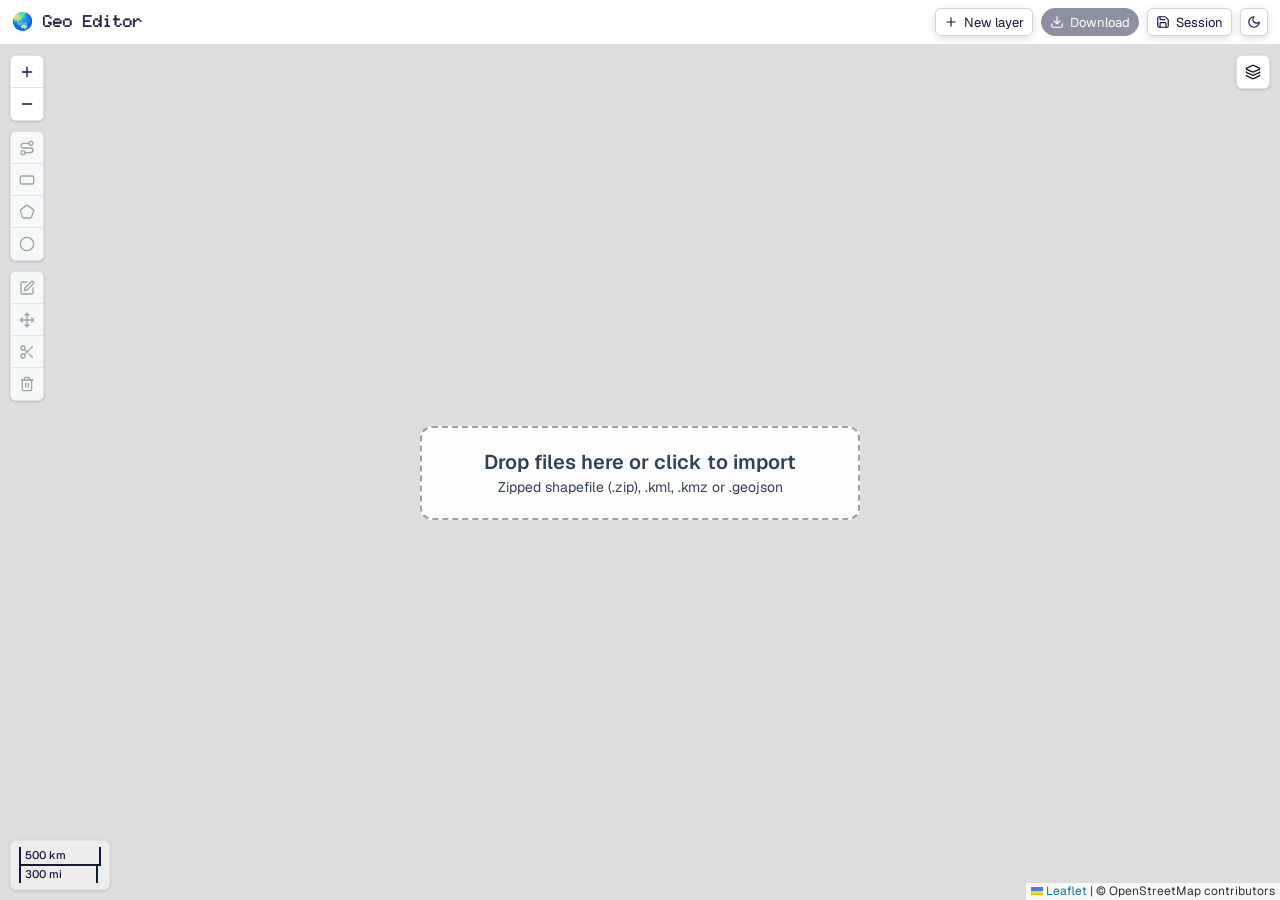
==== index.html @ 247c6a64 "Version 3.6 Priority Fixes Batch compatible geometry into retained native GPU groups while preservin" ====
<!DOCTYPE html>
<html lang="en">
<head>
  <meta charset="utf-8">
  <meta name="viewport" content="width=device-width, initial-scale=1">
  <title>Geo Editor</title>
  <link rel="icon" type="image/svg+xml" href="data:image/svg+xml,%3Csvg xmlns='http://www.w3.org/2000/svg' viewBox='0 0 64 64'%3E%3Ctext x='32' y='54' font-size='56' text-anchor='middle'%3E%F0%9F%8C%8F%3C/text%3E%3C/svg%3E">
  <link rel="preload" href="lib/geist.woff2" as="font" type="font/woff2" crossorigin>
  <link rel="preconnect" href="https://fonts.googleapis.com">
  <link rel="preconnect" href="https://fonts.gstatic.com" crossorigin>
  <link rel="stylesheet" href="https://fonts.googleapis.com/css2?family=Doto:wght@900&amp;display=swap">
  <script>
    (() => {
      let theme = matchMedia('(prefers-color-scheme: dark)').matches ? 'dark' : 'light';
      try {
        const saved = localStorage.getItem('geoeditor-theme');
        if (saved === 'dark' || saved === 'light') theme = saved;
      } catch {}
      document.documentElement.dataset.theme = theme;
    })();
  </script>
  <link rel="stylesheet" href="lib/leaflet.css">
  <link rel="stylesheet" href="lib/geoman.css">
  <link rel="stylesheet" href="css/style.css">
</head>
<body>
  <header id="topbar">
    <h1><button id="btnAbout" type="button" title="About GeoEditor" aria-haspopup="dialog">🌏 Geo Editor</button></h1>
    <div id="headerActions">
    <button id="btnUpload" class="primary" title="Upload shapefile (.zip), KML, KMZ or GeoJSON"><i data-lucide="upload" class="action-icon" aria-hidden="true"></i> Upload</button>
    <input id="fileInput" type="file" aria-label="Upload geospatial files" multiple hidden
           accept=".zip,.kml,.kmz,.geojson,.json,.shp,.shx,.dbf,.prj,.cpg">
    <button id="btnNewLayer" title="Create or upload a layer" aria-label="New layer" aria-haspopup="dialog"><i data-lucide="plus" class="action-icon" aria-hidden="true"></i><span class="button-label">New layer</span></button>
    <label class="fmt">Download as
      <select id="fmt">
        <option value="shp">Shapefile (.zip)</option>
        <option value="kml">KML</option>
        <option value="kmz">KMZ</option>
        <option value="geojson">GeoJSON</option>
        <option value="csv">CSV</option>
      </select>
    </label>
    <button id="btnDlLayer" title="Download the active layer"><i data-lucide="download" class="action-icon" aria-hidden="true"></i> Active layer</button>
    <button id="btnDlAll" class="primary" title="Download every layer"><i data-lucide="download" class="action-icon" aria-hidden="true"></i> All layers</button>
    <button id="btnDownload" type="button" class="primary" title="Download layers" aria-label="Download" aria-haspopup="dialog" disabled><i data-lucide="download" class="action-icon" aria-hidden="true"></i><span class="button-label">Download</span></button>
    <button id="btnSession" type="button" title="Session" aria-label="Session" aria-haspopup="dialog" disabled><i data-lucide="save" class="action-icon" aria-hidden="true"></i><span class="button-label">Session</span></button>
    <button id="btnTheme" type="button" title="Switch theme" aria-label="Switch theme" aria-pressed="false"><i data-lucide="moon" class="action-icon" aria-hidden="true"></i></button>
    </div>
  </header>

  <main id="main" class="no-layers">
    <aside id="sidebar">
      <div id="sidebarHeader">
        <h2>Layers</h2>
        <button id="btnEditHelp" type="button" title="How to edit" aria-label="How to edit" aria-haspopup="dialog" aria-controls="editHelpDlg"><i data-lucide="circle-help" class="action-icon" aria-hidden="true"></i></button>
        <button id="btnToggleLayers" type="button" title="Collapse Layers panel" aria-label="Collapse Layers panel" aria-expanded="true" aria-controls="sidebarContent"><i data-lucide="panel-left-close" class="action-icon" aria-hidden="true"></i></button>
      </div>
      <div id="sidebarContent">
      <ul id="layerList"></ul>
      <p class="hint" id="layerHint">No layers yet. Upload a file or create a new layer.</p>
      <details class="help">
        <summary>How to edit</summary>
        <ul>
          <li><b>Start:</b> choose New layer to create a blank layer or upload files. You can also drop files onto the page.</li>
          <li><b>Draw:</b> select a layer, then use the map tools. On mobile, double-tap the current tool to open or close its group.</li>
          <li><b>Edit shapes:</b> use the edit, drag, cut or remove tools.</li>
          <li><b>Edit data:</b> change table cells or use Field to add a column. Click a column name to rename it or change its type. Undo reverses recent cell and field edits.</li>
          <li><b>Find rows:</b> filter or sort the table. On mobile, use the filter button; Clear filter restores all rows. Drag column edges to resize them.</li>
          <li><b>Download:</b> choose the active layer or all layers, then a format. A row's download icon exports just that feature. Selected-feature values can be used as filenames.</li>
          <li><b>QGIS styles:</b> shapefile export includes column, category, symbol and legend options. Keep each .qml beside its matching .shp. Exports use WGS84; mixed layers split by geometry type.</li>
          <li><b>Delete carefully:</b> bulk deletion affects the whole active layer, including hidden rows. Deletions cannot be undone.</li>
          <li><b>Save your work:</b> choose Session to save locally before refreshing or closing the tab. Only one session is stored; saving replaces it. The saved session restores automatically. Download files for a portable backup.</li>
        </ul>
      </details>
      </div>
    </aside>

    <input id="sidebarSplitter" type="range" min="330" max="330" value="330" step="1" aria-label="Resize Layers panel" aria-controls="sidebar" title="Resize Layers panel">

    <section id="workspace">
      <div id="mapWrap">
        <div id="map"></div>
        <div id="emptyState">
          <button id="emptyUpload" type="button" aria-label="Choose a geospatial file to open">
            <span class="big empty-upload-desktop">Drop files here or click to import</span>
            <span class="big empty-upload-mobile">Tap to import</span>
            <span>Zipped shapefile (.zip), .kml, .kmz or .geojson</span>
          </button>
        </div>
        <div id="importProgress" hidden>
          <div class="import-progress-content progress-content">
            <div class="import-progress-title progress-title">Adding layer</div>
            <div id="importProgressTrack" class="progress-track">
              <progress id="importProgressBar" max="100" value="0" aria-label="Import progress"></progress>
            </div>
            <output id="importProgressStatus" class="progress-status" aria-live="polite"></output>
            <div id="importProgressFile" class="progress-detail"></div>
            <button id="btnCancelImport" class="progress-cancel" type="button" aria-label="Cancel import" title="Cancel import"><i data-lucide="x" class="action-icon" aria-hidden="true"></i></button>
          </div>
        </div>
      </div>
      <div id="splitter" title="Drag to resize"></div>
      <div id="tablePanel">
        <div id="tableBar">
          <div id="tableHeading">
            <strong id="tableTitle">Attribute table</strong>
            <span id="tableCount" class="muted"></span>
          </div>
          <div id="tableActions">
          <input id="filter" type="search" aria-label="Filter rows" placeholder="Filter rows…">
          <button id="btnFilter" type="button" title="Filter rows" aria-label="Filter rows" aria-haspopup="dialog" aria-pressed="false" disabled><i data-lucide="filter" class="action-icon" aria-hidden="true"></i></button>
          <button id="btnUndo" title="Undo last table edit" aria-label="Undo last table edit" disabled><i data-lucide="undo-2" class="action-icon" aria-hidden="true"></i><span class="button-label">Undo</span></button>
          <button id="btnAddField" title="Add an attribute column" aria-label="Add an attribute column"><i data-lucide="plus" class="action-icon" aria-hidden="true"></i><span class="button-label">Field</span></button>
          <button id="btnBulkDelete" title="Delete features by an attribute condition" aria-label="Bulk delete" disabled><i data-lucide="trash-2" class="action-icon" aria-hidden="true"></i><span class="button-label">Bulk delete</span></button>
          <span id="pager" class="pager">
            <button id="pgPrev" title="Previous page" aria-label="Previous page"><i data-lucide="chevron-left" class="action-icon" aria-hidden="true"></i></button>
            <span id="pgInfo"></span>
            <button id="pgNext" title="Next page" aria-label="Next page"><i data-lucide="chevron-right" class="action-icon" aria-hidden="true"></i></button>
          </span>
          </div>
        </div>
        <div id="tableWrap"></div>
      </div>
    </section>
  </main>

  <div id="dropOverlay">Drop to load</div>
  <div id="toasts"></div>

  <dialog id="aboutDlg" aria-labelledby="aboutTitle">
    <div class="about-titlebar">
      <form method="dialog">
        <button class="about-close" value="close" aria-label="Close About GeoEditor" title="Close"><i data-lucide="x" class="action-icon" aria-hidden="true"></i></button>
      </form>
    </div>
    <div class="about-content">
      <div class="about-logo" aria-hidden="true">🌏</div>
      <h1 id="aboutTitle" tabindex="-1">Geo Editor</h1>
      <p>Imagineered by Joseph Malicdem</p>
      <div class="about-details">
        <p>Version 3.6</p>
        <p>October 2026</p>
      </div>
      <a class="about-feedback" href="mailto:joseph.malicdem@team.telstra.com?subject=Geo%20Editor%20Feedback"><i data-lucide="mail" class="action-icon" aria-hidden="true"></i>Send feedback</a>
      <label class="modal-focus-setting"><input id="toggleModalFocus" type="checkbox">Show modal focus indicators</label>
    </div>
  </dialog>

  <dialog id="editHelpDlg" aria-labelledby="editHelpTitle">
    <form method="dialog">
      <h3 id="editHelpTitle" tabindex="-1" autofocus>How to edit</h3>
      <div id="editHelpContent" class="help"></div>
      <menu><button value="close" class="primary">Close</button></menu>
    </form>
  </dialog>

  <dialog id="dlg" aria-labelledby="dlgTitle">
    <form method="dialog" id="dlgForm">
      <h3 id="dlgTitle">Geo Editor</h3>
      <p id="dlgMsg"></p>
      <div id="dlgBody"></div>
      <menu>
        <button id="dlgOk" value="ok" class="primary">OK</button>
        <button value="cancel" formnovalidate>Cancel</button>
      </menu>
    </form>
  </dialog>

  <dialog id="bulkDeleteDlg" aria-labelledby="bulkDeleteTitle">
    <form method="dialog" id="bulkDeleteForm">
      <h3 id="bulkDeleteTitle">Bulk delete rows</h3>
      <p id="bulkDeleteScope"></p>
      <label>Column
        <select id="bulkDeleteField"></select>
      </label>
      <label>Delete rows where the column
        <select id="bulkDeleteOperator">
          <option value="not-in">is not any of these values (keep listed values)</option>
          <option value="in">is any of these values</option>
          <option value="contains">contains any of these texts</option>
          <option value="not-contains">does not contain any of these texts</option>
          <option value="empty">is empty</option>
          <option value="not-empty">is not empty</option>
        </select>
      </label>
      <label id="bulkDeleteValuesLabel">Values, one per line
        <textarea id="bulkDeleteValues" rows="5" placeholder="New South Wales&#10;Australian Capital Territory"></textarea>
        <small>Text matching is case-sensitive. Leading/trailing spaces on each entered line and blank lines are ignored. Empty column values do not match listed values.</small>
      </label>
      <output id="bulkDeletePreview" aria-live="polite"></output>
      <p>Deletes features from both the map and table. This cannot be undone. Download a backup first.</p>
      <menu>
        <button id="bulkDeleteReview" value="ok" class="primary" disabled>Review deletion</button>
        <button value="cancel" formnovalidate>Cancel</button>
      </menu>
    </form>
  </dialog>

  <dialog id="shapefileExportDlg" aria-labelledby="shapefileExportTitle">
    <form method="dialog" id="shapefileExportForm">
      <h3 id="shapefileExportTitle">Shapefile export options</h3>
      <p id="shapefileExportLayer"></p>
      <label>QGIS toggle categories by column
        <select id="shapefileCategoryField"></select>
        <small>Optional: adds a matching .qml style with one toggleable category per unique value. The category column is always included in the shapefile.</small>
      </label>
      <fieldset>
        <legend>Attribute columns to export</legend>
        <div class="export-column-actions">
          <button id="shapefileSelectAll" type="button">Select all</button>
          <button id="shapefileSelectNone" type="button">Select none</button>
        </div>
        <div id="shapefileExportColumns"></div>
      </fieldset>
      <output id="shapefileExportSummary" aria-live="polite"></output>
      <fieldset>
        <legend>QGIS symbol styles</legend>
        <label class="qml-category-enabled">
          <input id="shapefileIncludeStyle" type="checkbox" checked>
          Include an editable .qml style
        </label>
        <div id="shapefileStylePanel">
          <div id="shapefileLegendSortPanel">
            <label>Legend order
              <select id="shapefileLegendOrder">
                <option value="original">Original feature order</option>
                <option value="asc">Ascending</option>
                <option value="desc">Descending</option>
              </select>
            </label>
            <label>Legend sort column
              <select id="shapefileLegendField"></select>
              <small>Text sorts naturally and case-insensitively; numbers sort numerically. Each category uses its smallest non-empty value in this column. Empty values sort last in both directions; ties keep their original order. The sort column does not need to be exported. Only the legend order changes.</small>
            </label>
          </div>
          <label>Import QGIS style (.qml)
            <input id="shapefileImportStyle" type="file" accept=".qml,application/xml,text/xml">
            <small>Imports simple single-symbol or categorized styles for the matching geometry type. Choose the matching category column first. Only symbol appearance and category labels/visibility are imported; other layer settings are not. All exported categories must have matching imported values. Import a single symbol to apply it to every category.</small>
          </label>
          <p class="muted">Choose a category below to edit its symbol. Previews are schematic; sizes and widths are in millimetres. Changing the category column starts a new style.</p>
          <output id="shapefileStyleStatus" aria-live="polite"></output>
          <div id="shapefileStyleEditor"></div>
        </div>
      </fieldset>
      <p>Only the exported copy changes. DBF column names are limited to 10 ASCII characters and text values to 254 bytes. With no columns selected, a generated ID column is included.</p>
      <p>For QGIS categories, extract the ZIP and keep the .qml beside the matching .shp. Expand the layer in QGIS to toggle its categories.</p>
      <menu>
        <button id="shapefileExportSubmit" value="ok" class="primary">Export</button>
        <button value="cancel" formnovalidate>Cancel</button>
      </menu>
    </form>
  </dialog>

  <dialog id="sessionProgressDlg" class="progress-dialog" aria-labelledby="sessionProgressTitle">
    <div class="progress-content">
      <h3 id="sessionProgressTitle" class="progress-title">Session</h3>
      <div class="progress-track">
        <progress id="sessionProgressBar" max="1" value="0" aria-label="Session progress"></progress>
      </div>
      <output id="sessionProgressStatus" class="progress-status" aria-live="polite"></output>
    </div>
  </dialog>

  <dialog id="maskProgressDlg" class="progress-dialog" aria-labelledby="maskProgressTitle">
    <div class="progress-content">
      <h3 id="maskProgressTitle" class="progress-title">Mask layer</h3>
      <div class="progress-track">
        <progress id="maskProgressBar" max="1" value="0" aria-label="Mask progress"></progress>
      </div>
      <output id="maskProgressStatus" class="progress-status" aria-live="polite"></output>
      <button id="btnCancelMask" class="progress-cancel" type="button" aria-label="Cancel mask" title="Cancel mask"><i data-lucide="x" class="action-icon" aria-hidden="true"></i></button>
    </div>
  </dialog>

  <dialog id="analysisDlg" class="progress-dialog" aria-labelledby="analysisProgressTitle">
    <div id="analysisProgress" class="progress-content">
      <h3 id="analysisProgressTitle" class="progress-title">Analyzing layer</h3>
      <div class="progress-track"><progress id="analysisProgressBar" max="1" value="0" aria-label="Analysis progress"></progress></div>
      <output id="analysisProgressStatus" class="progress-status" aria-live="polite"></output>
      <button id="btnCancelAnalysis" class="progress-cancel" type="button" aria-label="Cancel analysis" title="Cancel analysis"><i data-lucide="x" class="action-icon" aria-hidden="true"></i></button>
    </div>
    <section id="analysisResults" hidden aria-labelledby="analysisResultTitle">
      <h3 id="analysisResultTitle">Layer analysis</h3>
      <dl id="analysisSummary" class="analysis-summary"></dl>
      <div class="analysis-fields"><table id="analysisFields"><caption>Numeric attributes</caption><thead><tr><th>Field</th><th>Count</th><th>Min</th><th>Max</th><th>Mean</th></tr></thead><tbody></tbody></table></div>
      <pre id="analysisIssues" class="analysis-issues"></pre>
      <menu><button id="btnDownloadAnalysis" type="button"><i data-lucide="download" class="action-icon" aria-hidden="true"></i>Download report</button><button id="btnCloseAnalysis" type="button"><i data-lucide="x" class="action-icon" aria-hidden="true"></i>Close</button></menu>
    </section>
  </dialog>

  <script src="lib/leaflet.js"></script>
  <script src="lib/pixi.min.js"></script>
  <script src="js/gpu-renderer.js"></script>
  <script src="lib/geoman.js"></script>
  <script src="lib/jszip.js"></script>
  <script src="lib/shp.js"></script>
  <script src="lib/togeojson.js"></script>
  <script src="js/qgis-style.js"></script>
  <script src="js/shapefile-writer.js"></script>
  <script src="lib/lucide.js"></script>
  <script src="js/import-core.js"></script>
  <script src="lib/purify.min.js"></script>
  <script src="lib/turf.min.js"></script>
  <script src="js/layer-mask.js"></script>
  <script src="js/geometry-core.js"></script>
  <script src="js/session-core.js"></script>
  <script src="js/session-store.js"></script>
  <script src="js/background-tasks.js"></script>
  <script src="js/export-core.js"></script>
  <script src="js/table-core.js"></script>
  <script src="lib/rbush.js"></script>
  <script src="lib/vanilla-colorful.js"></script>
  <script src="js/spatial-core.js"></script>
  <script src="js/spatial-queries.js"></script>
  <script src="js/app.js"></script>
</body>
</html>
---- lib/leaflet.css ----
/* required styles */

.leaflet-pane,
.leaflet-tile,
.leaflet-marker-icon,
.leaflet-marker-shadow,
.leaflet-tile-container,
.leaflet-pane > svg,
.leaflet-pane > canvas,
.leaflet-zoom-box,
.leaflet-image-layer,
.leaflet-layer {
	position: absolute;
	left: 0;
	top: 0;
	}
.leaflet-container {
	overflow: hidden;
	}
.leaflet-tile,
.leaflet-marker-icon,
.leaflet-marker-shadow {
	-webkit-user-select: none;
	   -moz-user-select: none;
	        user-select: none;
	  -webkit-user-drag: none;
	}
/* Prevents IE11 from highlighting tiles in blue */
.leaflet-tile::selection {
	background: transparent;
}
/* Safari renders non-retina tile on retina better with this, but Chrome is worse */
.leaflet-safari .leaflet-tile {
	image-rendering: -webkit-optimize-contrast;
	}
/* hack that prevents hw layers "stretching" when loading new tiles */
.leaflet-safari .leaflet-tile-container {
	width: 1600px;
	height: 1600px;
	-webkit-transform-origin: 0 0;
	}
.leaflet-marker-icon,
.leaflet-marker-shadow {
	display: block;
	}
/* .leaflet-container svg: reset svg max-width decleration shipped in Joomla! (joomla.org) 3.x */
/* .leaflet-container img: map is broken in FF if you have max-width: 100% on tiles */
.leaflet-container .leaflet-overlay-pane svg {
	max-width: none !important;
	max-height: none !important;
	}
.leaflet-container .leaflet-marker-pane img,
.leaflet-container .leaflet-shadow-pane img,
.leaflet-container .leaflet-tile-pane img,
.leaflet-container img.leaflet-image-layer,
.leaflet-container .leaflet-tile {
	max-width: none !important;
	max-height: none !important;
	width: auto;
	padding: 0;
	}

.leaflet-container img.leaflet-tile {
	/* See: https://bugs.chromium.org/p/chromium/issues/detail?id=600120 */
	mix-blend-mode: plus-lighter;
}

.leaflet-container.leaflet-touch-zoom {
	-ms-touch-action: pan-x pan-y;
	touch-action: pan-x pan-y;
	}
.leaflet-container.leaflet-touch-drag {
	-ms-touch-action: pinch-zoom;
	/* Fallback for FF which doesn't support pinch-zoom */
	touch-action: none;
	touch-action: pinch-zoom;
}
.leaflet-container.leaflet-touch-drag.leaflet-touch-zoom {
	-ms-touch-action: none;
	touch-action: none;
}
.leaflet-container {
	-webkit-tap-highlight-color: transparent;
}
.leaflet-container a {
	-webkit-tap-highlight-color: rgba(51, 181, 229, 0.4);
}
.leaflet-tile {
	filter: inherit;
	visibility: hidden;
	}
.leaflet-tile-loaded {
	visibility: inherit;
	}
.leaflet-zoom-box {
	width: 0;
	height: 0;
	-moz-box-sizing: border-box;
	     box-sizing: border-box;
	z-index: 800;
	}
/* workaround for https://bugzilla.mozilla.org/show_bug.cgi?id=888319 */
.leaflet-overlay-pane svg {
	-moz-user-select: none;
	}

.leaflet-pane         { z-index: 400; }

.leaflet-tile-pane    { z-index: 200; }
.leaflet-overlay-pane { z-index: 400; }
.leaflet-shadow-pane  { z-index: 500; }
.leaflet-marker-pane  { z-index: 600; }
.leaflet-tooltip-pane   { z-index: 650; }
.leaflet-popup-pane   { z-index: 700; }

.leaflet-map-pane canvas { z-index: 100; }
.leaflet-map-pane svg    { z-index: 200; }

.leaflet-vml-shape {
	width: 1px;
	height: 1px;
	}
.lvml {
	behavior: url(#default#VML);
	display: inline-block;
	position: absolute;
	}


/* control positioning */

.leaflet-control {
	position: relative;
	z-index: 800;
	pointer-events: visiblePainted; /* IE 9-10 doesn't have auto */
	pointer-events: auto;
	}
.leaflet-top,
.leaflet-bottom {
	position: absolute;
	z-index: 1000;
	pointer-events: none;
	}
.leaflet-top {
	top: 0;
	}
.leaflet-right {
	right: 0;
	}
.leaflet-bottom {
	bottom: 0;
	}
.leaflet-left {
	left: 0;
	}
.leaflet-control {
	float: left;
	clear: both;
	}
.leaflet-right .leaflet-control {
	float: right;
	}
.leaflet-top .leaflet-control {
	margin-top: 10px;
	}
.leaflet-bottom .leaflet-control {
	margin-bottom: 10px;
	}
.leaflet-left .leaflet-control {
	margin-left: 10px;
	}
.leaflet-right .leaflet-control {
	margin-right: 10px;
	}


/* zoom and fade animations */

.leaflet-fade-anim .leaflet-popup {
	opacity: 0;
	-webkit-transition: opacity 0.2s linear;
	   -moz-transition: opacity 0.2s linear;
	        transition: opacity 0.2s linear;
	}
.leaflet-fade-anim .leaflet-map-pane .leaflet-popup {
	opacity: 1;
	}
.leaflet-zoom-animated {
	-webkit-transform-origin: 0 0;
	    -ms-transform-origin: 0 0;
	        transform-origin: 0 0;
	}
svg.leaflet-zoom-animated {
	will-change: transform;
}

.leaflet-zoom-anim .leaflet-zoom-animated {
	-webkit-transition: -webkit-transform 0.25s cubic-bezier(0,0,0.25,1);
	   -moz-transition:    -moz-transform 0.25s cubic-bezier(0,0,0.25,1);
	        transition:         transform 0.25s cubic-bezier(0,0,0.25,1);
	}
.leaflet-zoom-anim .leaflet-tile,
.leaflet-pan-anim .leaflet-tile {
	-webkit-transition: none;
	   -moz-transition: none;
	        transition: none;
	}

.leaflet-zoom-anim .leaflet-zoom-hide {
	visibility: hidden;
	}


/* cursors */

.leaflet-interactive {
	cursor: pointer;
	}
.leaflet-grab {
	cursor: -webkit-grab;
	cursor:    -moz-grab;
	cursor:         grab;
	}
.leaflet-crosshair,
.leaflet-crosshair .leaflet-interactive {
	cursor: crosshair;
	}
.leaflet-popup-pane,
.leaflet-control {
	cursor: auto;
	}
.leaflet-dragging .leaflet-grab,
.leaflet-dragging .leaflet-grab .leaflet-interactive,
.leaflet-dragging .leaflet-marker-draggable {
	cursor: move;
	cursor: -webkit-grabbing;
	cursor:    -moz-grabbing;
	cursor:         grabbing;
	}

/* marker & overlays interactivity */
.leaflet-marker-icon,
.leaflet-marker-shadow,
.leaflet-image-layer,
.leaflet-pane > svg path,
.leaflet-tile-container {
	pointer-events: none;
	}

.leaflet-marker-icon.leaflet-interactive,
.leaflet-image-layer.leaflet-interactive,
.leaflet-pane > svg path.leaflet-interactive,
svg.leaflet-image-layer.leaflet-interactive path {
	pointer-events: visiblePainted; /* IE 9-10 doesn't have auto */
	pointer-events: auto;
	}

/* visual tweaks */

.leaflet-container {
	background: #ddd;
	outline-offset: 1px;
	}
.leaflet-container a {
	color: #0078A8;
	}
.leaflet-zoom-box {
	border: 2px dotted #38f;
	background: rgba(255,255,255,0.5);
	}


/* general typography */
.leaflet-container {
	font-family: "Helvetica Neue", Arial, Helvetica, sans-serif;
	font-size: 12px;
	font-size: 0.75rem;
	line-height: 1.5;
	}


/* general toolbar styles */

.leaflet-bar {
	box-shadow: 0 1px 5px rgba(0,0,0,0.65);
	border-radius: 4px;
	}
.leaflet-bar a {
	background-color: #fff;
	border-bottom: 1px solid #ccc;
	width: 26px;
	height: 26px;
	line-height: 26px;
	display: block;
	text-align: center;
	text-decoration: none;
	color: black;
	}
.leaflet-bar a,
.leaflet-control-layers-toggle {
	background-position: 50% 50%;
	background-repeat: no-repeat;
	display: block;
	}
.leaflet-bar a:hover,
.leaflet-bar a:focus {
	background-color: #f4f4f4;
	}
.leaflet-bar a:first-child {
	border-top-left-radius: 4px;
	border-top-right-radius: 4px;
	}
.leaflet-bar a:last-child {
	border-bottom-left-radius: 4px;
	border-bottom-right-radius: 4px;
	border-bottom: none;
	}
.leaflet-bar a.leaflet-disabled {
	cursor: default;
	background-color: #f4f4f4;
	color: #bbb;
	}

.leaflet-touch .leaflet-bar a {
	width: 30px;
	height: 30px;
	line-height: 30px;
	}
.leaflet-touch .leaflet-bar a:first-child {
	border-top-left-radius: 2px;
	border-top-right-radius: 2px;
	}
.leaflet-touch .leaflet-bar a:last-child {
	border-bottom-left-radius: 2px;
	border-bottom-right-radius: 2px;
	}

/* zoom control */

.leaflet-control-zoom-in,
.leaflet-control-zoom-out {
	font: bold 18px 'Lucida Console', Monaco, monospace;
	text-indent: 1px;
	}

.leaflet-touch .leaflet-control-zoom-in, .leaflet-touch .leaflet-control-zoom-out  {
	font-size: 22px;
	}


/* layers control */

.leaflet-control-layers {
	box-shadow: 0 1px 5px rgba(0,0,0,0.4);
	background: #fff;
	border-radius: 5px;
	}
.leaflet-control-layers-toggle {
	background-image: url(images/layers.png);
	width: 36px;
	height: 36px;
	}
.leaflet-retina .leaflet-control-layers-toggle {
	background-image: url(images/layers-2x.png);
	background-size: 26px 26px;
	}
.leaflet-touch .leaflet-control-layers-toggle {
	width: 44px;
	height: 44px;
	}
.leaflet-control-layers .leaflet-control-layers-list,
.leaflet-control-layers-expanded .leaflet-control-layers-toggle {
	display: none;
	}
.leaflet-control-layers-expanded .leaflet-control-layers-list {
	display: block;
	position: relative;
	}
.leaflet-control-layers-expanded {
	padding: 6px 10px 6px 6px;
	color: #333;
	background: #fff;
	}
.leaflet-control-layers-scrollbar {
	overflow-y: scroll;
	overflow-x: hidden;
	padding-right: 5px;
	}
.leaflet-control-layers-selector {
	margin-top: 2px;
	position: relative;
	top: 1px;
	}
.leaflet-control-layers label {
	display: block;
	font-size: 13px;
	font-size: 1.08333em;
	}
.leaflet-control-layers-separator {
	height: 0;
	border-top: 1px solid #ddd;
	margin: 5px -10px 5px -6px;
	}

/* Default icon URLs */
.leaflet-default-icon-path { /* used only in path-guessing heuristic, see L.Icon.Default */
	background-image: url(images/marker-icon.png);
	}


/* attribution and scale controls */

.leaflet-container .leaflet-control-attribution {
	background: #fff;
	background: rgba(255, 255, 255, 0.8);
	margin: 0;
	}
.leaflet-control-attribution,
.leaflet-control-scale-line {
	padding: 0 5px;
	color: #333;
	line-height: 1.4;
	}
.leaflet-control-attribution a {
	text-decoration: none;
	}
.leaflet-control-attribution a:hover,
.leaflet-control-attribution a:focus {
	text-decoration: underline;
	}
.leaflet-attribution-flag {
	display: inline !important;
	vertical-align: baseline !important;
	width: 1em;
	height: 0.6669em;
	}
.leaflet-left .leaflet-control-scale {
	margin-left: 5px;
	}
.leaflet-bottom .leaflet-control-scale {
	margin-bottom: 5px;
	}
.leaflet-control-scale-line {
	border: 2px solid #777;
	border-top: none;
	line-height: 1.1;
	padding: 2px 5px 1px;
	white-space: nowrap;
	-moz-box-sizing: border-box;
	     box-sizing: border-box;
	background: rgba(255, 255, 255, 0.8);
	text-shadow: 1px 1px #fff;
	}
.leaflet-control-scale-line:not(:first-child) {
	border-top: 2px solid #777;
	border-bottom: none;
	margin-top: -2px;
	}
.leaflet-control-scale-line:not(:first-child):not(:last-child) {
	border-bottom: 2px solid #777;
	}

.leaflet-touch .leaflet-control-attribution,
.leaflet-touch .leaflet-control-layers,
.leaflet-touch .leaflet-bar {
	box-shadow: none;
	}
.leaflet-touch .leaflet-control-layers,
.leaflet-touch .leaflet-bar {
	border: 2px solid rgba(0,0,0,0.2);
	background-clip: padding-box;
	}


/* popup */

.leaflet-popup {
	position: absolute;
	text-align: center;
	margin-bottom: 20px;
	}
.leaflet-popup-content-wrapper {
	padding: 1px;
	text-align: left;
	border-radius: 12px;
	}
.leaflet-popup-content {
	margin: 13px 24px 13px 20px;
	line-height: 1.3;
	font-size: 13px;
	font-size: 1.08333em;
	min-height: 1px;
	}
.leaflet-popup-content p {
	margin: 17px 0;
	margin: 1.3em 0;
	}
.leaflet-popup-tip-container {
	width: 40px;
	height: 20px;
	position: absolute;
	left: 50%;
	margin-top: -1px;
	margin-left: -20px;
	overflow: hidden;
	pointer-events: none;
	}
.leaflet-popup-tip {
	width: 17px;
	height: 17px;
	padding: 1px;

	margin: -10px auto 0;
	pointer-events: auto;

	-webkit-transform: rotate(45deg);
	   -moz-transform: rotate(45deg);
	    -ms-transform: rotate(45deg);
	        transform: rotate(45deg);
	}
.leaflet-popup-content-wrapper,
.leaflet-popup-tip {
	background: white;
	color: #333;
	box-shadow: 0 3px 14px rgba(0,0,0,0.4);
	}
.leaflet-container a.leaflet-popup-close-button {
	position: absolute;
	top: 0;
	right: 0;
	border: none;
	text-align: center;
	width: 24px;
	height: 24px;
	font: 16px/24px Tahoma, Verdana, sans-serif;
	color: #757575;
	text-decoration: none;
	background: transparent;
	}
.leaflet-container a.leaflet-popup-close-button:hover,
.leaflet-container a.leaflet-popup-close-button:focus {
	color: #585858;
	}
.leaflet-popup-scrolled {
	overflow: auto;
	}

.leaflet-oldie .leaflet-popup-content-wrapper {
	-ms-zoom: 1;
	}
.leaflet-oldie .leaflet-popup-tip {
	width: 24px;
	margin: 0 auto;

	-ms-filter: "progid:DXImageTransform.Microsoft.Matrix(M11=0.70710678, M12=0.70710678, M21=-0.70710678, M22=0.70710678)";
	filter: progid:DXImageTransform.Microsoft.Matrix(M11=0.70710678, M12=0.70710678, M21=-0.70710678, M22=0.70710678);
	}

.leaflet-oldie .leaflet-control-zoom,
.leaflet-oldie .leaflet-control-layers,
.leaflet-oldie .leaflet-popup-content-wrapper,
.leaflet-oldie .leaflet-popup-tip {
	border: 1px solid #999;
	}


/* div icon */

.leaflet-div-icon {
	background: #fff;
	border: 1px solid #666;
	}


/* Tooltip */
/* Base styles for the element that has a tooltip */
.leaflet-tooltip {
	position: absolute;
	padding: 6px;
	background-color: #fff;
	border: 1px solid #fff;
	border-radius: 3px;
	color: #222;
	white-space: nowrap;
	-webkit-user-select: none;
	-moz-user-select: none;
	-ms-user-select: none;
	user-select: none;
	pointer-events: none;
	box-shadow: 0 1px 3px rgba(0,0,0,0.4);
	}
.leaflet-tooltip.leaflet-interactive {
	cursor: pointer;
	pointer-events: auto;
	}
.leaflet-tooltip-top:before,
.leaflet-tooltip-bottom:before,
.leaflet-tooltip-left:before,
.leaflet-tooltip-right:before {
	position: absolute;
	pointer-events: none;
	border: 6px solid transparent;
	background: transparent;
	content: "";
	}

/* Directions */

.leaflet-tooltip-bottom {
	margin-top: 6px;
}
.leaflet-tooltip-top {
	margin-top: -6px;
}
.leaflet-tooltip-bottom:before,
.leaflet-tooltip-top:before {
	left: 50%;
	margin-left: -6px;
	}
.leaflet-tooltip-top:before {
	bottom: 0;
	margin-bottom: -12px;
	border-top-color: #fff;
	}
.leaflet-tooltip-bottom:before {
	top: 0;
	margin-top: -12px;
	margin-left: -6px;
	border-bottom-color: #fff;
	}
.leaflet-tooltip-left {
	margin-left: -6px;
}
.leaflet-tooltip-right {
	margin-left: 6px;
}
.leaflet-tooltip-left:before,
.leaflet-tooltip-right:before {
	top: 50%;
	margin-top: -6px;
	}
.leaflet-tooltip-left:before {
	right: 0;
	margin-right: -12px;
	border-left-color: #fff;
	}
.leaflet-tooltip-right:before {
	left: 0;
	margin-left: -12px;
	border-right-color: #fff;
	}

/* Printing */

@media print {
	/* Prevent printers from removing background-images of controls. */
	.leaflet-control {
		-webkit-print-color-adjust: exact;
		print-color-adjust: exact;
		}
	}
---- lib/geoman.css ----
.marker-icon{background-color:#fff;border:1px solid #3388ff;border-radius:50%;margin:-8px 0 0 -8px!important;width:14px!important;height:14px!important;outline:0;transition:opacity ease .3s}.marker-icon-middle{opacity:.7;margin:-6px 0 0 -6px!important;width:10px!important;height:10px!important}.leaflet-pm-draggable{cursor:move!important}.cursor-marker{cursor:crosshair;pointer-events:none;opacity:0}.cursor-marker.visible{opacity:1!important}.geoman-draw-cursor{cursor:crosshair}.rect-style-marker,.rect-start-marker{opacity:0}.rect-style-marker.visible,.rect-start-marker.visible{opacity:1!important}.vertexmarker-disabled{opacity:.7}.pm-text-marker{width:0;height:0}.pm-textarea{background-color:#fff;color:#000;resize:none;border:none;outline:0;cursor:pointer;border-radius:3px;padding-left:7px;padding-bottom:0;padding-top:4px}.leaflet-pm-draggable .pm-textarea{cursor:move}.pm-textarea:focus,.pm-textarea:focus-within,.pm-textarea:focus-visible,.pm-textarea:active{border:2px solid #000;outline:0}.pm-textarea.pm-disabled{border:none;user-select:none}.pm-textarea.pm-hasfocus{cursor:auto}.leaflet-pm-toolbar .leaflet-buttons-control-button{padding:5px;box-sizing:border-box;position:relative;z-index:3}.leaflet-pm-toolbar .leaflet-pm-actions-container a.leaflet-pm-action:first-child:not(.pos-right),.leaflet-pm-toolbar .leaflet-pm-actions-container a.leaflet-pm-action:last-child.pos-right{border-radius:0}.leaflet-pm-toolbar .button-container a.leaflet-buttons-control-button{border-radius:0}.leaflet-pm-toolbar .button-container:last-child a.leaflet-buttons-control-button{border-radius:0 0 2px 2px}.leaflet-pm-toolbar .button-container:first-child a.leaflet-buttons-control-button{border-radius:2px 2px 0 0}.leaflet-pm-toolbar .button-container:last-child a.leaflet-buttons-control-button{border-bottom:none}.leaflet-pm-toolbar .control-fa-icon{font-size:19px;line-height:24px}.leaflet-pm-toolbar .control-icon{width:100%;height:100%;box-sizing:border-box;background-size:contain;background-repeat:no-repeat;background-position:center center}.leaflet-pm-toolbar .leaflet-pm-icon-marker{background-image:url('data:image/svg+xml,<?xml version="1.0" encoding="UTF-8"?>%0A<svg width="24px" height="24px" viewBox="0 0 24 24" version="1.1" xmlns="http://www.w3.org/2000/svg" xmlns:xlink="http://www.w3.org/1999/xlink">%0A    <!-- Generator: Sketch 52.5 (67469) - http://www.bohemiancoding.com/sketch -->%0A    <title>Atoms/Icons/Tools/Marker</title>%0A    <desc>Created with Sketch.</desc>%0A    <defs>%0A        <path d="M15.5,24.8782959 C15.2909201,24.8772219 15.1744857,24.8467817 14.6590866,24.2354163 C10.2196955,19.4118054 8,15.5014392 8,12.5043177 C8,8.35979746 11.3578644,5 15.5,5 C19.6421356,5 23,8.35979746 23,12.5043177 C23,17 18.2878217,21.9268378 16.3336601,24.2440186 C15.8224622,24.8501802 15.7090799,24.8793699 15.5,24.8782959 Z M15.5,15.5326948 C17.275201,15.5326948 18.7142857,14.1180004 18.7142857,12.3728864 C18.7142857,10.6277723 17.275201,9.21307792 15.5,9.21307792 C13.724799,9.21307792 12.2857143,10.6277723 12.2857143,12.3728864 C12.2857143,14.1180004 13.724799,15.5326948 15.5,15.5326948 Z" id="path-1"></path>%0A    </defs>%0A    <g id="Symbols" stroke="none" stroke-width="1" fill="none" fill-rule="evenodd">%0A        <g id="Atoms/Icons/Tools/Marker" transform="translate(-3.000000, -3.000000)">%0A            <mask id="mask-2" fill="white">%0A                <use xlink:href="%23path-1"></use>%0A            </mask>%0A            <use id="Mask" fill="%235B5B5B" fill-rule="nonzero" xlink:href="%23path-1"></use>%0A        </g>%0A    </g>%0A</svg>')}.leaflet-pm-toolbar .leaflet-pm-icon-polygon{background-image:url('data:image/svg+xml,<svg xmlns="http://www.w3.org/2000/svg" xmlns:xlink="http://www.w3.org/1999/xlink" width="24" height="24" viewBox="0 0 24 24">%0A  <defs>%0A    <path id="polygon-a" d="M19.4206892,9.16509725 C19.1523681,8.66992914 19,8.10275831 19,7.5 C19,5.56700338 20.5670034,4 22.5,4 C24.4329966,4 26,5.56700338 26,7.5 C26,9.26323595 24.6961471,10.7219407 23,10.9645556 L23,19.0354444 C24.6961471,19.2780593 26,20.736764 26,22.5 C26,24.4329966 24.4329966,26 22.5,26 C20.736764,26 19.2780593,24.6961471 19.0354444,23 L10.9645556,23 C10.7219407,24.6961471 9.26323595,26 7.5,26 C5.56700338,26 4,24.4329966 4,22.5 C4,20.5670034 5.56700338,19 7.5,19 C8.10275831,19 8.66992914,19.1523681 9.16509725,19.4206892 L19.4206892,9.16509725 Z M20.8349073,10.5793063 L10.5793108,20.8349027 C10.6086731,20.8890888 10.6366469,20.9441372 10.6631844,21 L19.3368156,21 C19.6825775,20.272154 20.272154,19.6825775 21,19.3368156 L21,10.6631844 C20.9441372,10.6366469 20.8890888,10.6086731 20.8349027,10.5793108 Z M22.5,9 C23.3284271,9 24,8.32842712 24,7.5 C24,6.67157288 23.3284271,6 22.5,6 C21.6715729,6 21,6.67157288 21,7.5 C21,8.32842712 21.6715729,9 22.5,9 Z M22.5,24 C23.3284271,24 24,23.3284271 24,22.5 C24,21.6715729 23.3284271,21 22.5,21 C21.6715729,21 21,21.6715729 21,22.5 C21,23.3284271 21.6715729,24 22.5,24 Z M7.5,24 C8.32842712,24 9,23.3284271 9,22.5 C9,21.6715729 8.32842712,21 7.5,21 C6.67157288,21 6,21.6715729 6,22.5 C6,23.3284271 6.67157288,24 7.5,24 Z"/>%0A  </defs>%0A  <g fill="none" fill-rule="evenodd" transform="translate(-3 -3)">%0A    <mask id="polygon-b" fill="%23fff">%0A      <use xlink:href="%23polygon-a"/>%0A    </mask>%0A    <use fill="%235B5B5B" fill-rule="nonzero" xlink:href="%23polygon-a"/>%0A    <g fill="%235B5B5B" mask="url(%23polygon-b)">%0A      <rect width="30" height="30"/>%0A    </g>%0A  </g>%0A</svg>%0A')}.leaflet-pm-toolbar .leaflet-pm-icon-polyline{background-image:url('data:image/svg+xml,<svg xmlns="http://www.w3.org/2000/svg" xmlns:xlink="http://www.w3.org/1999/xlink" width="24" height="24" viewBox="0 0 24 24">%0A  <defs>%0A    <path id="line-a" d="M9.16509725,19.4206892 L18.4206892,10.1650973 C18.1523681,9.66992914 18,9.10275831 18,8.5 C18,6.56700338 19.5670034,5 21.5,5 C23.4329966,5 25,6.56700338 25,8.5 C25,10.4329966 23.4329966,12 21.5,12 C20.8972417,12 20.3300709,11.8476319 19.8349027,11.5793108 L10.5793108,20.8349027 C10.8476319,21.3300709 11,21.8972417 11,22.5 C11,24.4329966 9.43299662,26 7.5,26 C5.56700338,26 4,24.4329966 4,22.5 C4,20.5670034 5.56700338,19 7.5,19 C8.10275831,19 8.66992914,19.1523681 9.16509725,19.4206892 Z M21.5,10 C22.3284271,10 23,9.32842712 23,8.5 C23,7.67157288 22.3284271,7 21.5,7 C20.6715729,7 20,7.67157288 20,8.5 C20,9.32842712 20.6715729,10 21.5,10 Z M7.5,24 C8.32842712,24 9,23.3284271 9,22.5 C9,21.6715729 8.32842712,21 7.5,21 C6.67157288,21 6,21.6715729 6,22.5 C6,23.3284271 6.67157288,24 7.5,24 Z"/>%0A  </defs>%0A  <g fill="none" fill-rule="evenodd" transform="translate(-3 -3)">%0A    <mask id="line-b" fill="%23fff">%0A      <use xlink:href="%23line-a"/>%0A    </mask>%0A    <use fill="%235B5B5B" fill-rule="nonzero" xlink:href="%23line-a"/>%0A    <g fill="%235B5B5B" mask="url(%23line-b)">%0A      <rect width="30" height="30"/>%0A    </g>%0A  </g>%0A</svg>%0A')}.leaflet-pm-toolbar .leaflet-pm-icon-circle{background-image:url('data:image/svg+xml,<?xml version="1.0" encoding="UTF-8"?>%0A<svg width="24px" height="24px" viewBox="0 0 24 24" version="1.1" xmlns="http://www.w3.org/2000/svg" xmlns:xlink="http://www.w3.org/1999/xlink">%0A    <!-- Generator: Sketch 52.5 (67469) - http://www.bohemiancoding.com/sketch -->%0A    <title>Atoms/Icons/Tools/Circle</title>%0A    <desc>Created with Sketch.</desc>%0A    <defs>%0A        <path d="M18.2897751,6.78602275 C18.8924131,6.29464981 19.661797,6 20.5,6 C22.4329966,6 24,7.56700338 24,9.5 C24,10.338203 23.7053502,11.1075869 23.2139772,11.7102249 C23.719599,12.8712053 24,14.1528571 24,15.5 C24,20.7467051 19.7467051,25 14.5,25 C9.25329488,25 5,20.7467051 5,15.5 C5,10.2532949 9.25329488,6 14.5,6 C15.8471429,6 17.1287947,6.28040098 18.2897751,6.78602275 Z M17.1504228,8.4817586 C16.3263581,8.17039236 15.4330777,8 14.5,8 C10.3578644,8 7,11.3578644 7,15.5 C7,19.6421356 10.3578644,23 14.5,23 C18.6421356,23 22,19.6421356 22,15.5 C22,14.5669223 21.8296076,13.6736419 21.5182414,12.8495772 C21.1960383,12.9473968 20.8541622,13 20.5,13 C18.5670034,13 17,11.4329966 17,9.5 C17,9.14583778 17.0526032,8.80396169 17.1504228,8.4817586 Z M14.5,17 C13.6715729,17 13,16.3284271 13,15.5 C13,14.6715729 13.6715729,14 14.5,14 C15.3284271,14 16,14.6715729 16,15.5 C16,16.3284271 15.3284271,17 14.5,17 Z M20.5,11 C21.3284271,11 22,10.3284271 22,9.5 C22,8.67157288 21.3284271,8 20.5,8 C19.6715729,8 19,8.67157288 19,9.5 C19,10.3284271 19.6715729,11 20.5,11 Z" id="path-1"></path>%0A    </defs>%0A    <g id="Symbols" stroke="none" stroke-width="1" fill="none" fill-rule="evenodd">%0A        <g id="Atoms/Icons/Tools/Circle" transform="translate(-3.000000, -3.000000)">%0A            <mask id="mask-2" fill="white">%0A                <use xlink:href="%23path-1"></use>%0A            </mask>%0A            <use id="Mask" fill="%235B5B5B" fill-rule="nonzero" xlink:href="%23path-1"></use>%0A            <g id="Atoms/Color/Grey" mask="url(%23mask-2)" fill="%235B5B5B">%0A                <rect id="Rectangle" x="0" y="0" width="30" height="30"></rect>%0A            </g>%0A        </g>%0A    </g>%0A</svg>')}.leaflet-pm-toolbar .leaflet-pm-icon-circle-marker{background-image:url('data:image/svg+xml,<?xml version="1.0" encoding="UTF-8"?>%0A%0A<svg viewBox="0 0 100 100" xmlns="http://www.w3.org/2000/svg" stroke="%235B5B5B" stroke-width="8"%0A     fill="none">%0A<circle cx="50" cy="50" r="35"/>%0A  <circle cx="50" cy="50" r="3" fill="%235B5B5B"/>%0A</svg>')}.leaflet-pm-toolbar .leaflet-pm-icon-rectangle{background-image:url('data:image/svg+xml,<svg xmlns="http://www.w3.org/2000/svg" xmlns:xlink="http://www.w3.org/1999/xlink" width="24" height="24" viewBox="0 0 24 24">%0A  <defs>%0A    <path id="rectangle-a" d="M23,10.9645556 L23,19.0354444 C24.6961471,19.2780593 26,20.736764 26,22.5 C26,24.4329966 24.4329966,26 22.5,26 C20.736764,26 19.2780593,24.6961471 19.0354444,23 L10.9645556,23 C10.7219407,24.6961471 9.26323595,26 7.5,26 C5.56700338,26 4,24.4329966 4,22.5 C4,20.736764 5.30385293,19.2780593 7,19.0354444 L7,10.9645556 C5.30385293,10.7219407 4,9.26323595 4,7.5 C4,5.56700338 5.56700338,4 7.5,4 C9.26323595,4 10.7219407,5.30385293 10.9645556,7 L19.0354444,7 C19.2780593,5.30385293 20.736764,4 22.5,4 C24.4329966,4 26,5.56700338 26,7.5 C26,9.26323595 24.6961471,10.7219407 23,10.9645556 Z M21,10.6631844 C20.272154,10.3174225 19.6825775,9.72784598 19.3368156,9 L10.6631844,9 C10.3174225,9.72784598 9.72784598,10.3174225 9,10.6631844 L9,19.3368156 C9.72784598,19.6825775 10.3174225,20.272154 10.6631844,21 L19.3368156,21 C19.6825775,20.272154 20.272154,19.6825775 21,19.3368156 L21,10.6631844 Z M7.5,9 C8.32842712,9 9,8.32842712 9,7.5 C9,6.67157288 8.32842712,6 7.5,6 C6.67157288,6 6,6.67157288 6,7.5 C6,8.32842712 6.67157288,9 7.5,9 Z M22.5,9 C23.3284271,9 24,8.32842712 24,7.5 C24,6.67157288 23.3284271,6 22.5,6 C21.6715729,6 21,6.67157288 21,7.5 C21,8.32842712 21.6715729,9 22.5,9 Z M22.5,24 C23.3284271,24 24,23.3284271 24,22.5 C24,21.6715729 23.3284271,21 22.5,21 C21.6715729,21 21,21.6715729 21,22.5 C21,23.3284271 21.6715729,24 22.5,24 Z M7.5,24 C8.32842712,24 9,23.3284271 9,22.5 C9,21.6715729 8.32842712,21 7.5,21 C6.67157288,21 6,21.6715729 6,22.5 C6,23.3284271 6.67157288,24 7.5,24 Z"/>%0A  </defs>%0A  <g fill="none" fill-rule="evenodd" transform="translate(-3 -3)">%0A    <mask id="rectangle-b" fill="%23fff">%0A      <use xlink:href="%23rectangle-a"/>%0A    </mask>%0A    <use fill="%235B5B5B" fill-rule="nonzero" xlink:href="%23rectangle-a"/>%0A    <g fill="%235B5B5B" mask="url(%23rectangle-b)">%0A      <rect width="30" height="30"/>%0A    </g>%0A  </g>%0A</svg>%0A')}.leaflet-pm-toolbar .leaflet-pm-icon-delete{background-image:url('data:image/svg+xml,<?xml version="1.0" encoding="UTF-8"?>%0A<svg width="24px" height="24px" viewBox="0 0 24 24" version="1.1" xmlns="http://www.w3.org/2000/svg" xmlns:xlink="http://www.w3.org/1999/xlink">%0A    <!-- Generator: Sketch 52.5 (67469) - http://www.bohemiancoding.com/sketch -->%0A    <title>Atoms/Icons/Tools/Eraser</title>%0A    <desc>Created with Sketch.</desc>%0A    <defs>%0A        <path d="M17.7874219,18.4812552 L11.6480079,13.3498184 L6.40466009,19.3816001 L10.5539156,22.9884929 L13.86934,22.9884929 L17.7874219,18.4812552 Z M16.5074252,22.9884929 L26.0000002,22.9884929 L26.0000002,24.9884929 L10.0000002,24.9884929 L9.80708313,24.9884929 L5.09254204,20.8910192 C4.25891285,20.1663564 4.17057814,18.9031112 4.89524093,18.069482 L16.0482444,5.23941916 C16.7729072,4.40578998 18.0361525,4.31745526 18.8697816,5.04211806 L24.9074583,10.2905903 C25.7410875,11.0152531 25.8294222,12.2784983 25.1047594,13.1121275 L16.5074252,22.9884929 Z" id="path-1"></path>%0A    </defs>%0A    <g id="Symbols" stroke="none" stroke-width="1" fill="none" fill-rule="evenodd">%0A        <g id="Atoms/Icons/Tools/Eraser" transform="translate(-3.000000, -3.000000)">%0A            <mask id="mask-2" fill="white">%0A                <use xlink:href="%23path-1"></use>%0A            </mask>%0A            <use id="Combined-Shape" fill="%235B5B5B" fill-rule="nonzero" xlink:href="%23path-1"></use>%0A        </g>%0A    </g>%0A</svg>')}.leaflet-pm-toolbar .leaflet-pm-icon-edit{background-image:url('data:image/svg+xml,<svg xmlns="http://www.w3.org/2000/svg" xmlns:xlink="http://www.w3.org/1999/xlink" width="24" height="24" viewBox="0 0 24 24">%0A  <defs>%0A    <path id="edit_anchor-a" d="M13.5,11 C11.5670034,11 10,9.43299662 10,7.5 C10,5.56700338 11.5670034,4 13.5,4 C15.4329966,4 17,5.56700338 17,7.5 C17,9.43299662 15.4329966,11 13.5,11 Z M13.5,9 C14.3284271,9 15,8.32842712 15,7.5 C15,6.67157288 14.3284271,6 13.5,6 C12.6715729,6 12,6.67157288 12,7.5 C12,8.32842712 12.6715729,9 13.5,9 Z M12.0002889,7.52973893 C12.0125983,8.16273672 12.4170197,8.6996643 12.9807111,8.90767966 L3,15 L3,13 L12.0002889,7.52973893 Z M14.2172722,6.18228472 L19.453125,3 L22.6589355,3 L14.989102,7.68173885 C14.9962971,7.62216459 15,7.56151472 15,7.5 C15,6.93138381 14.6836098,6.4366645 14.2172722,6.18228472 Z M23.4434042,19.2851736 L20.1282799,19.2851736 L21.8729983,23.5349525 C21.9945296,23.8295773 21.8556546,24.1599209 21.5778734,24.2849208 L20.0414675,24.9545142 C19.7550613,25.0795141 19.4338738,24.9366704 19.3123426,24.6509518 L17.6544367,20.6154541 L14.9461873,23.4010151 C14.5852811,23.7721711 14,23.4860463 14,22.9992653 L14,9.57183533 C14,9.05933561 14.6225311,8.809492 14.946156,9.17008555 L23.8340292,18.3120179 C24.1925291,18.6613615 23.9279979,19.2851736 23.4434042,19.2851736 Z"/>%0A  </defs>%0A  <g fill="none" fill-rule="evenodd" transform="translate(-3 -3)">%0A    <mask id="edit_anchor-b" fill="%23fff">%0A      <use xlink:href="%23edit_anchor-a"/>%0A    </mask>%0A    <use fill="%235B5B5B" fill-rule="nonzero" xlink:href="%23edit_anchor-a"/>%0A    <g fill="%235B5B5B" mask="url(%23edit_anchor-b)">%0A      <rect width="30" height="30"/>%0A    </g>%0A  </g>%0A</svg>%0A')}.leaflet-pm-toolbar .leaflet-pm-icon-drag{background-image:url('data:image/svg+xml,<svg xmlns="http://www.w3.org/2000/svg" xmlns:xlink="http://www.w3.org/1999/xlink" width="24" height="24" viewBox="0 0 24 24">%0A  <defs>%0A    <path id="move-a" d="M21,14 L21,10 L27,15 L21,20 L21,16 L16,16 L16,21 L20,21 L15,27 L10,21 L14,21 L14,16 L9,16 L9,20 L3,15 L9,10 L9,14 L14,14 L14,9 L10,9 L15,3 L20,9 L16,9 L16,14 L21,14 Z"/>%0A  </defs>%0A  <g fill="none" fill-rule="evenodd" transform="translate(-3 -3)">%0A    <mask id="move-b" fill="%23fff">%0A      <use xlink:href="%23move-a"/>%0A    </mask>%0A    <use fill="%23D8D8D8" xlink:href="%23move-a"/>%0A    <g fill="%235B5B5B" mask="url(%23move-b)">%0A      <rect width="30" height="30"/>%0A    </g>%0A  </g>%0A</svg>%0A')}.leaflet-pm-toolbar .leaflet-pm-icon-cut{background-image:url('data:image/svg+xml,<?xml version="1.0" encoding="UTF-8"?>%0A<svg width="24px" height="24px" viewBox="0 0 24 24" version="1.1" xmlns="http://www.w3.org/2000/svg" xmlns:xlink="http://www.w3.org/1999/xlink">%0A    <!-- Generator: Sketch 52.5 (67469) - http://www.bohemiancoding.com/sketch -->%0A    <title>Atoms/Icons/Tools/Scissors</title>%0A    <desc>Created with Sketch.</desc>%0A    <defs>%0A        <path d="M12.9691574,13.4939435 L21.0317032,5.54167013 L23.4649499,5.67722957 L17.0470713,14.5106816 L27.5660336,17.1333535 L25.7891944,18.8012588 L14.5854951,17.8987506 L13.6487955,19.188007 C13.794639,19.2650958 13.9367985,19.3534417 14.0741377,19.4532245 C15.6379648,20.5894114 15.9846357,22.7782052 14.8484488,24.3420324 C13.7122619,25.9058595 11.5234681,26.2525304 9.95964096,25.1163435 C8.39581384,23.9801565 8.04914296,21.7913627 9.18532986,20.2275356 C9.74587276,19.4560145 10.5626188,18.9807475 11.4341218,18.8336407 L12.6805656,17.1180579 L12.5239724,16.3747216 L11.9506932,15.3012391 L9.89310646,14.7882251 C9.13093796,15.2357261 8.19977854,15.3966447 7.27445355,15.1659352 C5.39887519,14.698301 4.25751094,12.7987519 4.72514515,10.9231736 C5.19277935,9.04759519 7.09232846,7.90623094 8.96790682,8.37386515 C10.8434852,8.84149935 11.9848494,10.7410485 11.5172152,12.6166268 C11.4761464,12.7813449 11.4240335,12.9404001 11.3618627,13.0931999 L12.9691574,13.4939435 Z M7.75829735,13.2253438 C8.56211664,13.4257584 9.37620912,12.9366023 9.57662378,12.132783 C9.77703844,11.3289637 9.28788233,10.5148713 8.48406303,10.3144566 C7.68024373,10.1140419 6.86615126,10.603198 6.6657366,11.4070173 C6.46532194,12.2108366 6.95447805,13.0249291 7.75829735,13.2253438 Z M10.8033639,21.4031061 C10.3164266,22.0733177 10.4649998,23.0113722 11.1352115,23.4983095 C11.8054231,23.9852467 12.7434776,23.8366735 13.2304148,23.1664619 C13.7173521,22.4962502 13.5687788,21.5581957 12.8985672,21.0712585 C12.2283556,20.5843212 11.2903011,20.7328945 10.8033639,21.4031061 Z" id="path-1"></path>%0A    </defs>%0A    <g id="Symbols" stroke="none" stroke-width="1" fill="none" fill-rule="evenodd">%0A        <g id="Atoms/Icons/Tools/Scissors" transform="translate(-3.000000, -3.000000)">%0A            <mask id="mask-2" fill="white">%0A                <use xlink:href="%23path-1"></use>%0A            </mask>%0A            <use id="Mask" fill="%235B5B5B" fill-rule="nonzero" transform="translate(16.093194, 15.663351) rotate(-32.000000) translate(-16.093194, -15.663351) " xlink:href="%23path-1"></use>%0A        </g>%0A    </g>%0A</svg>')}.leaflet-pm-toolbar .leaflet-pm-icon-snapping{background-image:url('data:image/svg+xml,<?xml version="1.0" encoding="UTF-8"?>%0A<svg width="24px" height="24px" viewBox="0 0 24 24" version="1.1" xmlns="http://www.w3.org/2000/svg" xmlns:xlink="http://www.w3.org/1999/xlink">%0A    <!-- Generator: Sketch 57.1 (83088) - https://sketch.com -->%0A    <title>Atoms/Icons/Tools/Magnet</title>%0A    <desc>Created with Sketch.</desc>%0A    <defs>%0A        <path d="M21.9994759,10.9428183 L21.9999985,16.3710417 C22,16.6872007 22,17.0058278 22,17.3269411 C22,21.5646545 18.6421356,25 14.5,25 C10.3578644,25 7,21.5646545 7,17.3269411 L7.00087508,10.9907507 L11.0022808,10.9984125 C11.0017033,11.6980114 11.001247,12.4168248 11.0008992,13.1554887 L11,17.3269411 C11,19.3756809 12.5876841,21 14.5,21 C16.4123159,21 18,19.3756809 18,17.3269411 C18,15.0702032 17.9995696,12.9619668 17.998539,10.9910032 L21.9994759,10.9428183 Z M10,7 C10.5522847,7 11,7.44771525 11,8 L11,10 L7,10 L7,8 C7,7.44771525 7.44771525,7 8,7 L10,7 Z M21,7 C21.5522847,7 22,7.44771525 22,8 L22,10 L18,10 L18,8 C18,7.44771525 18.4477153,7 19,7 L21,7 Z" id="path-1"></path>%0A    </defs>%0A    <g id="Symbols" stroke="none" stroke-width="1" fill="none" fill-rule="evenodd">%0A        <g id="Atoms/Icons/Tools/Magnet" transform="translate(-3.000000, -3.000000)">%0A            <mask id="mask-2" fill="white">%0A                <use xlink:href="%23path-1"></use>%0A            </mask>%0A            <use id="Mask" fill="%235B5B5B" fill-rule="nonzero" transform="translate(14.500000, 16.000000) rotate(45.000000) translate(-14.500000, -16.000000) " xlink:href="%23path-1"></use>%0A        </g>%0A    </g>%0A</svg>')}.leaflet-pm-toolbar .leaflet-pm-icon-rotate{background-image:url('data:image/svg+xml,<svg xmlns="http://www.w3.org/2000/svg" xmlns:xlink="http://www.w3.org/1999/xlink" width="24" height="24" viewBox="0 0 24 24">%0A    <defs>%0A        <path id="rotate" d="M21.2,5.8c-0.1-0.2-0.2-0.3-0.3-0.5l-0.1-0.2c-0.1-0.2-0.2-0.3-0.3-0.5l-0.1-0.2c-0.1-0.2-0.2-0.3-0.4-0.5l-0.2-0.3l2.8-3.1L18,0.6l-4.6,0.1l0.5,4.5l0.5,4.5l3.2-3.6v0.1l0.1,0.2c0.1,0.1,0.1,0.2,0.2,0.2l0.1,0.2C18,7,18,7.1,18.1,7.2c0.3,0.7,0.6,1.4,0.7,2.1c0.2,1.4,0,2.9-0.6,4.2L18,13.9L17.9,14l-0.3,0.5l-0.1,0.2c-0.2,0.2-0.4,0.5-0.6,0.7c-0.5,0.5-1.1,1-1.7,1.3c-0.6,0.4-1.3,0.6-2.1,0.8c-0.7,0.1-1.5,0.2-2.2,0.1c-0.8-0.1-1.5-0.3-2.2-0.5c-0.7-0.3-1.3-0.7-1.9-1.2l-0.4-0.4l-0.2-0.3L6,15c-0.1-0.1-0.2-0.2-0.2-0.3l-0.3-0.4l-0.1-0.1l-0.2-0.4c0-0.1-0.1-0.1-0.1-0.2l-0.3-0.5l-0.1-0.2c-0.1-0.3-0.2-0.6-0.3-0.9c-0.2-0.8-0.3-1.6-0.3-2.4c0-0.2,0-0.3,0-0.5V8.9c0-0.2,0-0.3,0.1-0.4l0.1-0.6l0.2-0.6c0.3-0.8,0.7-1.5,1.2-2.2c0.5-0.7,1.1-1.3,1.8-1.8c0.2-0.1,0.3-0.4,0.1-0.6C7.5,2.6,7.4,2.5,7.3,2.5H7.1L7,2.6C6.1,3,5.4,3.6,4.7,4.2C4,4.9,3.5,5.7,3,6.6c-0.9,1.8-1.2,3.8-0.8,5.8c0.1,0.5,0.2,0.9,0.3,1.4l0.3,0.8C2.9,14.7,3,14.8,3,15l0.2,0.4c0,0.1,0.1,0.2,0.1,0.2l0.3,0.5c0.1,0.2,0.2,0.3,0.3,0.5l0.1,0.2c0.1,0.1,0.2,0.3,0.3,0.4L5,17.8c0.7,0.7,1.6,1.3,2.5,1.8c0.9,0.5,1.9,0.8,3,0.9c0.5,0.1,1,0.1,1.5,0.1c0.6,0,1.1,0,1.6-0.1c1-0.2,2.1-0.5,3-1l0.2-0.1c0.2-0.1,0.3-0.2,0.5-0.3l0.7-0.4c0.2-0.1,0.3-0.2,0.4-0.3l0.2-0.2c0.2-0.1,0.4-0.3,0.5-0.5l0.1-0.1c0.3-0.3,0.7-0.7,0.9-1l0.6-0.9l0.4-0.6c1-1.9,1.4-4.1,1.1-6.2C22,7.8,21.7,6.7,21.2,5.8z"/>%0A    </defs>%0A    <g fill="none" fill-rule="evenodd" transform="translate(0 2)">%0A        <mask id="rotate-b" fill="%23fff">%0A            <use xlink:href="%23rotate"/>%0A        </mask>%0A        <use fill="%235B5B5B" fill-rule="nonzero" xlink:href="%23rotate"/>%0A        <g fill="%235B5B5B" mask="url(%23rotate-b)">%0A            <rect width="30" height="30"/>%0A        </g>%0A    </g>%0A</svg>%0A')}.leaflet-pm-toolbar .leaflet-pm-icon-text{background-image:url('data:image/svg+xml,<svg xmlns="http://www.w3.org/2000/svg" viewBox="0 0 24 24"><defs><style>.cls-1{fill:none;stroke:%235b5b5b;stroke-linecap:round;stroke-linejoin:round;stroke-width:2.5px;}</style></defs><title>Text</title><g id="Ebene_2" data-name="Ebene 2"><polyline class="cls-1" points="19.64 7.27 19.64 4 12 4 12 20 15.91 20 8.09 20 12 20 12 4 4.36 4 4.36 7.27"/></g></svg>')}.leaflet-buttons-control-button:hover,.leaflet-buttons-control-button:focus{cursor:pointer;background-color:#f4f4f4}.active>.leaflet-buttons-control-button{box-shadow:inset 0 -1px 5px 2px #514d4d4f}.leaflet-buttons-control-text-hide{display:none}.button-container{position:relative}.button-container .leaflet-pm-actions-container{z-index:2;position:absolute;top:0;left:100%;display:none;white-space:nowrap;direction:ltr}.leaflet-right .leaflet-pm-toolbar .button-container .leaflet-pm-actions-container{right:100%;left:auto}.button-container.active .leaflet-pm-actions-container{display:block}.button-container .leaflet-pm-actions-container:not(.pos-right) a.leaflet-pm-action:last-child{border-radius:0 3px 3px 0;border-right:0}.button-container .leaflet-pm-actions-container.pos-right a.leaflet-pm-action:first-child{border-radius:3px 0 0 3px}.button-container .leaflet-pm-actions-container.pos-right a.leaflet-pm-action:last-child{border-right:0}.button-container .leaflet-pm-actions-container .leaflet-pm-action{padding:0 10px;background-color:#666;color:#fff;display:inline-block;width:auto;border-right:1px solid #eee;user-select:none;border-bottom:none;height:29px;line-height:29px;vertical-align:middle}.leaflet-pm-toolbar .button-container:first-child.pos-right.active a.leaflet-buttons-control-button{border-top-left-radius:0}.leaflet-pm-toolbar .button-container:first-child.active:not(.pos-right) a.leaflet-buttons-control-button{border-top-right-radius:0}.button-container .leaflet-pm-actions-container .leaflet-pm-action:hover,.button-container .leaflet-pm-actions-container .leaflet-pm-action:focus{cursor:pointer;background-color:#777}.leaflet-pm-toolbar.activeChild{z-index:801}.leaflet-buttons-control-button.pm-disabled{background-color:#f4f4f4}.leaflet-buttons-control-button.pm-disabled>.control-icon{filter:opacity(.6)}
/*# sourceMappingURL=leaflet-geoman.css.map */
---- css/style.css ----
@font-face {
  font-family: 'Geist';
  src: url('../lib/geist.woff2') format('woff2');
  font-style: normal;
  font-weight: 100 900;
  font-display: swap;
}
:root {
  --font-ui: 'Geist', system-ui, -apple-system, 'Segoe UI', sans-serif;
  --ink: #111a34;
  --muted: #5f6b7b;
  --line: #dce2e8;
  --table-line: #b7c1ce;
  --surface: #fff;
  --surface-soft: #f5f7fa;
  --navy: #101a3a;
  --accent: #0066ff;
  --accent-dark: #0052cc;
  --focus-ring: rgba(0, 102, 255, .26);
  --ease-ui: 160ms ease;
  --panel-glass: rgba(251, 251, 253, .684);
  --primary-bg: #101a3a;
  --hover-fill: #93c5fd;
  --enabled-button-shadow: 0 2px 8px rgba(15, 23, 42, .14);
  color-scheme: light;
}
:root[data-theme="dark"] {
  --ink: #edf0f4; --muted: #acb4c0; --line: #44474e;
  --table-line: #68727f;
  --surface: #242629; --surface-soft: #2e3035; --navy: #edf0f4;
  --accent: #73adff; --accent-dark: #2265bc; --primary-bg: #235a9d;
  --focus-ring: rgba(115, 173, 255, .45); --hover-fill: #365b83;
  --panel-glass: rgba(29, 30, 33, .82);
  --enabled-button-shadow: 0 0 8px rgba(230, 238, 255, .16);
  color-scheme: dark;
}
* { box-sizing: border-box; }
html, body { height: 100%; margin: 0; }
body {
  display: flex; flex-direction: column;
  font: 14px/1.4 var(--font-ui);
  color: var(--ink); background: var(--surface-soft);
}
button, select, input, textarea { font: inherit; }
.leaflet-container, .leaflet-tooltip { font-family: var(--font-ui); }
.action-icon { display: inline-block; width: 14px; height: 14px; flex: 0 0 14px; fill: none; stroke: currentColor; stroke-width: 2; stroke-linecap: round; stroke-linejoin: round; vertical-align: -3px; }
select {
  appearance: none; min-height: 32px; padding: 5px 36px 5px 10px;
  border: 1px solid #cbd5e1; border-radius: 6px; color: var(--ink);
  background-color: var(--surface);
  background-image: url("data:image/svg+xml,%3Csvg xmlns='http://www.w3.org/2000/svg' width='16' height='16' viewBox='0 0 24 24' fill='none' stroke='%23101a3a' stroke-width='2' stroke-linecap='round' stroke-linejoin='round'%3E%3Cpath d='m6 9 6 6 6-6'/%3E%3C/svg%3E");
  background-repeat: no-repeat; background-size: 14px 14px; background-position: right 10px center;
  transition: background-color var(--ease-ui), border-color var(--ease-ui), box-shadow var(--ease-ui);
}
select:hover:not(:disabled) { border-color: #94a3b8; }
select:focus { border-color: var(--accent); box-shadow: 0 0 0 3px var(--focus-ring); outline: 0; }
select:disabled { opacity: .55; cursor: not-allowed; }

@supports (appearance: base-select) and selector(select::picker(select)) {
  select, select::picker(select) { appearance: base-select; }
  select { --select-end-padding: 10px; padding-right: 10px; background-image: none; }
  select::picker-icon {
    content: ''; width: 14px; height: 14px; flex: 0 0 14px; align-self: center;
    margin-inline-start: 8px;
    background: url("data:image/svg+xml,%3Csvg xmlns='http://www.w3.org/2000/svg' viewBox='0 0 24 24' fill='none' stroke='%23101a3a' stroke-width='1.5' stroke-linecap='round' stroke-linejoin='round'%3E%3Cpath d='m6 9 6 6 6-6'/%3E%3C/svg%3E") center / 14px 14px no-repeat;
    transition: rotate 240ms cubic-bezier(.22, 1, .36, 1);
  }
  select:open::picker-icon { rotate: 180deg; }
  select::picker(select) {
    box-sizing: border-box; padding: 5px; border: 1px solid var(--line); border-radius: 8px;
    background: var(--surface); color: var(--ink); box-shadow: 0 12px 28px rgba(16, 26, 58, .16);
    opacity: 0; transform: translateY(-6px) scale(.985); transform-origin: top center;
    transition: opacity 240ms cubic-bezier(.22, 1, .36, 1), transform 240ms cubic-bezier(.22, 1, .36, 1),
      display 240ms allow-discrete, overlay 240ms allow-discrete;
  }
  select:open::picker(select) { opacity: 1; transform: translateY(0) scale(1); }
  @starting-style {
    select:open::picker(select) { opacity: 0; transform: translateY(-6px) scale(.985); }
  }
  select option { min-height: 32px; padding: 6px 9px; border-radius: 4px; }
  select option:checked { background: #eaf3ff; color: var(--navy); }
}
button {
  display: inline-flex; align-items: center; justify-content: center; gap: 6px;
  min-height: 28px; padding: 4px 8px; border: 1px solid #cbd5e1; border-radius: 6px; font-size: 13px; line-height: 1;
  background: var(--surface); cursor: pointer; color: inherit;
  box-shadow: 0 1px 2px rgba(15, 23, 42, .08);
  transition: background-color var(--ease-ui), border-color var(--ease-ui), color var(--ease-ui);
}
button .action-icon { display: block; vertical-align: middle; }
button:hover:not(:disabled) { background: var(--hover-fill); border-color: var(--hover-fill); }
#btnBulkDelete:hover:not(:disabled) { background: #fecaca; color: #dc2626; border-color: #fecaca; }
button:focus-visible, select:focus-visible, input:focus-visible, summary:focus-visible { outline: 3px solid var(--focus-ring); outline-offset: 2px; }
button.primary { background: var(--primary-bg); border-color: var(--primary-bg); border-radius: 999px; color: #fff; box-shadow: 0 1px 3px rgba(16, 26, 58, .24); }
button.primary:hover:not(:disabled) { background: var(--accent-dark); border-color: var(--accent-dark); }
#dlgOk.destructive { background: #dc2626; border-color: #dc2626; color: #fff; }
#dlgOk.destructive:hover:not(:disabled) { background: #b91c1c; border-color: #b91c1c; }
button:disabled { opacity: .48; cursor: not-allowed; box-shadow: none; transform: none; }
:is(#sidebar, #headerActions, #tableBar) button:enabled { box-shadow: var(--enabled-button-shadow); }
.muted { color: var(--muted); }
.spacer { flex: 1; }

#topbar {
  display: flex; align-items: center; gap: 8px; padding: 8px 12px;
  background: var(--surface); color: var(--navy); flex: 0 0 auto;
  border-bottom: 1px solid var(--line);
}
#topbar h1 { font-family: 'Doto', var(--font-ui); font-size: 17px; margin: 0 12px 0 0; font-weight: 900; word-spacing: -3px; color: var(--navy); }
#btnAbout { font: inherit; color: inherit; padding: 0; border: 0; background: transparent; box-shadow: none; white-space: nowrap; }
#btnAbout, #aboutDlg h1 { -webkit-text-stroke: .3px currentColor; paint-order: stroke fill; }
#topbar #btnAbout:hover { color: var(--accent-dark); }
#headerActions { display: flex; flex: 1 1 auto; flex-wrap: wrap; align-items: center; justify-content: flex-end; gap: 8px; min-width: 0; margin-left: auto; }
#headerActions > button { flex-shrink: 0; white-space: nowrap; }
#topbar button:not(.primary) { color: var(--navy); }
#btnTheme { width: 28px; height: 28px; flex: 0 0 28px; padding: 0; }
#topbar :is(#btnUpload, .fmt, #btnDlLayer, #btnDlAll) { display: none; }
#topbar .fmt { display: flex; align-items: center; gap: 6px; font-size: 13px; color: #48566b; }
#topbar select { min-height: 28px; font-size: 13px; padding: 4px var(--select-end-padding, 36px) 4px 8px; }

#main { flex: 1 1 auto; display: flex; min-height: 0; position: relative; isolation: isolate; overflow: hidden; --panel-left: 330px; --panel-top: 0px; --panel-bottom: 38%; }
#sidebar {
  flex: 0 0 330px; background: var(--panel-glass); border-right: 1px solid rgba(17, 26, 52, .12);
  padding: 10px; overflow: auto; position: relative; z-index: 2;
  transition: flex-basis 320ms cubic-bezier(.22, 1, .36, 1);
  -webkit-backdrop-filter: blur(20px) saturate(180%); backdrop-filter: blur(20px) saturate(180%);
}
#sidebarHeader { display: flex; align-items: center; justify-content: space-between; gap: 8px; margin-bottom: 10px; }
#sidebar h2 { margin: 0; font-size: 12px; text-transform: uppercase; color: var(--muted); }
#btnToggleLayers { width: 28px; height: 28px; flex: 0 0 28px; padding: 0; }
#btnEditHelp { width: 28px; height: 28px; flex: 0 0 28px; padding: 0; margin-left: auto; }
#btnEditHelp:hover:not(:disabled) { background: #fde68a; border-color: #fde68a; color: #713f12; }
#sidebar details.help { display: none; }
#sidebar.collapsed { flex-basis: 50px; }
#sidebar.collapsed #sidebarHeader { margin-bottom: 0; flex-direction: column; }
#sidebar.collapsed #btnEditHelp { margin-left: 0; }
#sidebar.collapsed #btnToggleLayers { order: -1; }
#sidebar.collapsed h2 { display: none; }
#sidebarSplitter { appearance: none; display: none; position: absolute; top: 0; bottom: 0; left: calc(var(--panel-left) - 3px); width: 6px; height: 100%; padding: 0; margin: 0; border: 0; border-radius: 0; background: transparent; z-index: 5; cursor: col-resize; touch-action: none; }
#sidebarSplitter::-webkit-slider-thumb { appearance: none; width: 0; height: 0; }
#sidebarSplitter::-moz-range-thumb { width: 0; height: 0; border: 0; }
#sidebarSplitter::-moz-range-track { background: transparent; }
#sidebarSplitter:hover, #sidebarSplitter:focus-visible, .resizing-sidebar #sidebarSplitter { background: var(--accent); }
#sidebarSplitter:focus-visible { outline: 2px solid var(--accent); outline-offset: -2px; }
#main.resizing-sidebar, #main.resizing-sidebar * { cursor: col-resize !important; user-select: none !important; }
#main.resizing-sidebar #sidebar { transition: none; }
@media (min-width: 1200px) {
  #sidebar:not(.collapsed) { flex-basis: var(--sidebar-width, 330px); }
  #sidebar:not(.collapsed) + #sidebarSplitter { display: block; }
  .sidebar-fit-names #layerList .lname { white-space: normal; overflow-wrap: anywhere; text-overflow: clip; }
}
#main.no-layers :is(#sidebar, #sidebarSplitter, #tablePanel, #splitter) { display: none; }
.hint { color: #6b7280; font-size: 13px; }
.help { margin-top: 14px; font-size: 13px; color: #374151; }
.help summary { cursor: pointer; font-weight: 600; }
.help ul { padding-left: 18px; margin: 6px 0; }
.help li { margin-bottom: 4px; }

#layerList { list-style: none; margin: 0; padding: 0; }
#layerList li {
  display: grid; grid-template-columns: auto auto auto minmax(0, 1fr) auto; gap: 4px 8px; align-items: center;
  padding: 8px; margin-bottom: 6px; border: 1px solid var(--line); border-radius: 6px; cursor: pointer;
  transition: background-color var(--ease-ui), border-color var(--ease-ui), box-shadow var(--ease-ui), transform 180ms cubic-bezier(.22, 1, .36, 1), opacity 140ms ease;
}
#layerList li:hover:not(.active) { background: rgba(245, 247, 250, .65); border-color: #bccbd5; }
#layerList li.active { border-color: var(--accent); background: rgba(237, 245, 255, .65); box-shadow: 0 0 0 1px var(--accent) inset; }
#layerList .layer-reorder { width: 22px; height: 24px; min-height: 24px; padding: 2px; border: 0; background: transparent; box-shadow: none; cursor: grab; touch-action: none; }
#layerList .layer-reorder:enabled, #layerList .layer-reorder:hover:not(:disabled) { background: transparent; box-shadow: none; }
#layerList .layer-reorder:active { cursor: grabbing; }
#layerList .layer-reorder svg { width: 16px; height: 16px; }
#layerList > li:only-child { grid-template-columns: auto auto minmax(0, 1fr) auto; }
#layerList > li:only-child .layer-reorder { display: none; }
#layerList li.layer-dragging { position: relative; z-index: 4; opacity: .95; scale: 1.02; pointer-events: none; background: var(--surface); box-shadow: 0 8px 20px rgba(16, 26, 58, .22); transition: box-shadow 140ms ease, opacity 140ms ease; }
#layerList li.drop-before { box-shadow: 0 -3px 0 var(--accent); }
#layerList li.drop-after { box-shadow: 0 3px 0 var(--accent); }
#layerList input[type=checkbox] {
  appearance: none; display: grid; place-items: center; width: 16px; height: 16px;
  margin: 0; border: 1px solid var(--muted); border-radius: 4px;
  background-color: var(--surface); cursor: pointer;
  transition: background-color var(--ease-ui), border-color var(--ease-ui);
}
#layerList input[type=checkbox]::after {
  content: ''; width: 4px; height: 8px; border: solid #fff; border-width: 0 2px 2px 0;
  opacity: 0; transform: translateY(-1px) rotate(45deg) scale(.3);
  transition: opacity 180ms ease, transform 180ms cubic-bezier(.22, 1, .36, 1);
}
#layerList input[type=checkbox]:checked { background-color: var(--accent-dark); border-color: var(--accent-dark); }
#layerList input[type=checkbox]:checked::after { opacity: 1; transform: translateY(-1px) rotate(45deg) scale(1); }
#layerList input[type=checkbox]:hover { border-color: var(--accent); }
#layerList .lname { font-weight: 600; overflow: hidden; text-overflow: ellipsis; white-space: nowrap; }
#layerList .lmeta { grid-column: 1 / -1; display: flex; align-items: center; gap: 4px; font-size: 12px; color: #6b7280; }
#layerList .lmeta .spacer { flex: 1; }
#layerList .layer-actions { display: flex; align-items: center; gap: 4px; }
#layerList .lmeta button, #layerList .layer-rename { width: 28px; height: 28px; min-height: 28px; flex: 0 0 28px; padding: 0; font-size: 13px; }
#layerList .lmeta button svg, #layerList .layer-rename svg { width: 16.2624px; height: 16.2624px; flex: 0 0 16.2624px; vertical-align: middle; }
#layerList input[type=color] { width: 24px; height: 24px; padding: 0; border: 1px solid #cbd5e1; border-radius: 4px; background: none; }

#colourPopover { position: fixed; inset: auto; margin: 0; width: min(248px, calc(100vw - 16px)); min-width: 0; max-height: calc(100dvh - 16px); overflow: auto; padding: 10px; display: grid; gap: 10px; border: 1px solid var(--line); border-radius: 8px; background: var(--surface); color: var(--ink); box-shadow: 0 12px 28px rgba(16, 26, 58, .2); z-index: 12000; }
#colourPopover[hidden] { display: none; }
#colourPopover .colour-picker-heading { display: flex; align-items: center; justify-content: space-between; font-weight: 600; }
#colourPopover button { display: grid; place-items: center; width: 32px; height: 32px; min-width: 32px; min-height: 32px; padding: 0; }
#colourPopover hex-color-picker { width: 100%; height: 176px; }
#colourPopover label { display: flex; align-items: center; gap: 10px; font-size: 13px; }
#colourPopover input { width: 100%; min-width: 0; height: 32px; padding: 4px 8px; border: 1px solid var(--line); border-radius: 4px; background: var(--surface); color: var(--ink); }
@media (max-width: 1024px) {
  #colourPopover button { width: 44px; height: 44px; min-width: 44px; min-height: 44px; }
  #colourPopover input { height: 44px; font-size: 16px; }
}

#layerList .kml-folder-tree { grid-column: 1 / -1; min-width: 0; border-top: 1px solid var(--line); padding-top: 4px; }
#layerList .kml-folder-row { display: grid; grid-template-columns: 24px 16px minmax(0, 1fr) auto 24px; gap: 5px; align-items: center; min-height: 28px; }
#layerList .kml-folder-row button { width: 24px; min-height: 24px; height: 24px; padding: 3px; border: 0; background: transparent; box-shadow: none; }
#layerList .kml-folder-row button:hover:not(:disabled) { background: transparent; color: var(--accent-dark); }
#layerList .kml-folder-row button svg { width: 16px; height: 16px; }
#layerList .kml-folder-name { font-size: 12px; overflow-wrap: anywhere; }
#layerList .kml-folder-count { font-size: 11px; color: var(--muted); }
#layerList .kml-folder-children { margin-left: 12px; }
#map .kml-map-label { padding: 0; border: 0; border-radius: 0; background: transparent; box-shadow: none; white-space: pre; font-weight: 400; line-height: 1.2; pointer-events: none; }
#map .kml-map-label::before { display: none; }
#map .kml-map-label.leaflet-interactive { pointer-events: auto; cursor: pointer; }
#map .kml-map-label span { text-shadow: 0 1px 2px rgba(0, 0, 0, .7); }
#map .kml-map-label .kml-label-outlined { -webkit-text-stroke: 1px #000; paint-order: stroke fill; text-shadow: none; }
#map .kml-site-label { padding: 0; border-radius: 0; background: transparent; }

#workspace { flex: 1 1 auto; display: flex; flex-direction: column; justify-content: flex-end; min-width: 0; pointer-events: none; }
#mapWrap { position: absolute; inset: 0; z-index: 0; pointer-events: auto; }
#map { position: absolute; inset: 0; }
#map .leaflet-left { left: var(--panel-left); }
#map .leaflet-top { top: var(--panel-top); }
#map .leaflet-bottom { bottom: var(--panel-bottom); }
#map .leaflet-control-scale {
  margin-left: 10px; margin-bottom: 10px; padding: 6px 8px;
  border: 1px solid var(--line); border-radius: 6px; background: rgba(255, 255, 255, .45);
  box-shadow: 0 1px 3px rgba(16, 26, 58, .16); color: var(--navy);
  font: inherit; font-size: 11px; font-weight: 500;
}
#map .leaflet-control-scale-line {
  padding: 2px 4px; border-color: var(--navy); background: transparent;
  color: var(--navy); line-height: 1.2; text-shadow: none;
}
#map .leaflet-bar {
  border: 1px solid var(--line); border-radius: 6px; background: var(--surface);
  box-shadow: 0 1px 3px rgba(16, 26, 58, .16);
}
#map .leaflet-control-zoom a, #map .leaflet-pm-toolbar .leaflet-buttons-control-button {
  display: flex; align-items: center; justify-content: center; width: 32px; height: 32px;
  padding: 0; background-color: var(--surface); color: var(--navy); border-bottom: 1px solid var(--line);
}
#map .leaflet-control-zoom a:first-child,
#map .leaflet-pm-toolbar .button-container:first-child > a { border-radius: 5px 5px 0 0; }
#map .leaflet-control-zoom a:last-child,
#map .leaflet-pm-toolbar .button-container:last-child > a { border-radius: 0 0 5px 5px; border-bottom: 0; }
#map .leaflet-pm-toolbar .control-icon {
  display: flex; align-items: center; justify-content: center; width: 16px; height: 16px;
  background-image: none;
}
#map .leaflet-control-zoom svg, #map .leaflet-pm-toolbar svg { width: 16px; height: 16px; flex: 0 0 16px; }
#map .leaflet-pm-toolbar .active > .leaflet-buttons-control-button {
  background-color: #eaf3ff; color: var(--accent-dark); box-shadow: inset 0 0 0 2px var(--accent);
}
#map .leaflet-bar a.leaflet-disabled, #map .leaflet-pm-toolbar a.pm-disabled {
  background-color: var(--surface-soft); color: var(--muted); cursor: not-allowed;
}
#map .leaflet-pm-toolbar .leaflet-pm-actions-container {
  display: flex; flex-wrap: wrap; gap: 4px; left: calc(100% + 5px); top: 0;
  width: max-content; max-width: min(320px, calc(100vw - 72px)); padding: 0;
  border: 0; border-radius: 8px; background: var(--surface);
  box-shadow: 0 0 0 1px var(--line), 0 12px 28px rgba(16, 26, 58, .16);
  opacity: 0; visibility: hidden; pointer-events: none; transform: translateX(-4px);
  transition: opacity 240ms cubic-bezier(.22, 1, .36, 1), transform 240ms cubic-bezier(.22, 1, .36, 1), visibility 240ms;
}
#map .leaflet-pm-toolbar .active .leaflet-pm-actions-container {
  opacity: 1; visibility: visible; pointer-events: auto; transform: translateX(0);
}
#map .leaflet-pm-toolbar .leaflet-pm-actions-container .leaflet-pm-action {
  display: inline-flex; align-items: center; justify-content: center; width: auto; height: 32px;
  padding: 6px 8px; border: 0; border-radius: 4px; background-color: var(--surface);
  color: var(--ink); font: inherit; font-size: 13px; line-height: 1.4;
}
#map .leaflet-bar a, #map .leaflet-control-layers-toggle {
  transition: background-color var(--ease-ui), color var(--ease-ui);
}
#map .leaflet-bar a:not(.leaflet-disabled):not(.pm-disabled):not([aria-disabled="true"]):hover,
#map .leaflet-control-layers-toggle:hover {
  background-color: var(--hover-fill); color: var(--navy);
}
button[value="cancel"]:hover:not(:disabled),
.progress-cancel:hover:not(:disabled),
#map .leaflet-pm-toolbar .leaflet-pm-actions-container .leaflet-pm-action.action-cancel:hover:not(.leaflet-disabled):not(.pm-disabled):not([aria-disabled="true"]) {
  background: #dc2626; border-color: #dc2626; color: #fff;
}
#map .leaflet-bar a:focus-visible, #map .leaflet-control-layers-toggle:focus-visible {
  outline: 3px solid var(--focus-ring); outline-offset: 2px;
}
#map .leaflet-control-layers {
  padding: 0; border: 1px solid var(--line); border-radius: 6px;
  background: var(--surface); color: var(--ink); font: inherit;
  box-shadow: 0 1px 3px rgba(16, 26, 58, .16);
}
#map .leaflet-control-layers-toggle {
  display: flex; align-items: center; justify-content: center; width: 32px; height: 32px;
  border-radius: 5px; background-image: none; color: var(--navy);
}
#map .leaflet-control-layers-toggle svg { width: 16px; height: 16px; flex: 0 0 16px; }
#map .leaflet-control-layers .leaflet-control-layers-list {
  display: block; position: absolute; top: calc(100% + 4px); right: 0;
  width: 184px; max-width: calc(100vw - 24px); padding: 6px; margin: 0;
  max-height: max(32px, calc(var(--map-controls-height, 400px) - 44px)); overflow: auto;
  border: 1px solid var(--line); border-radius: 8px; background: var(--surface);
  box-shadow: 0 12px 28px rgba(16, 26, 58, .16);
  opacity: 0; visibility: hidden; pointer-events: none;
  transform: translateY(-4px) scale(.985); transform-origin: top right;
  transition: opacity 240ms cubic-bezier(.22, 1, .36, 1), transform 240ms cubic-bezier(.22, 1, .36, 1), visibility 240ms;
}
#map .leaflet-control-layers-expanded .leaflet-control-layers-list {
  opacity: 1; visibility: visible; pointer-events: auto; transform: translateY(0) scale(1);
}
#map .leaflet-control-layers-expanded::after {
  content: ''; position: absolute; top: 100%; right: 0; width: 184px; height: 4px;
}
#map .leaflet-control-layers label {
  padding: 6px 8px; min-height: 32px; border-radius: 4px; font-size: 13px;
  cursor: pointer; transition: background-color var(--ease-ui), color var(--ease-ui);
}
#map .leaflet-control-layers label > span { display: flex; align-items: center; gap: 8px; }
#map .leaflet-control-layers-selector { margin: 0; top: 0; accent-color: var(--accent); }
#map .leaflet-control-layers label:has(input:checked) { background: #eaf3ff; color: var(--navy); }
#map .leaflet-control-layers label:hover { background: var(--hover-fill); color: var(--navy); }
#map.compact-controls .leaflet-top.leaflet-left { display: flex; flex-wrap: wrap; align-items: flex-start; max-width: calc(100% - var(--panel-left) - 60px); max-height: var(--map-controls-height); overflow: visible; pointer-events: auto; padding: 0 4px 4px 0; }
#map.compact-controls .leaflet-control-layers .leaflet-control-layers-list { top: 0; right: calc(100% + 4px); max-height: max(0px, calc(var(--map-controls-height) - 10px)); max-width: min(184px, calc(100vw - var(--panel-left) - 60px)); }
#map.compact-controls .leaflet-control-layers-expanded::after { top: 0; right: 100%; width: 4px; height: 100%; }
#map.compact-controls .leaflet-pm-toolbar { display: flex; touch-action: none; user-select: none; -webkit-touch-callout: none; }
#map.compact-controls .leaflet-pm-toolbar > .mobile-tool-current { order: -1; }
#map.compact-controls .leaflet-pm-toolbar > .button-container:not(.mobile-tool-current) { max-width: 44px; overflow: hidden; opacity: 1; transform: translateX(0); visibility: visible; }
#map.compact-controls .leaflet-pm-toolbar:not(.mobile-tools-open) > .button-container:not(.mobile-tool-current) { max-width: 0; opacity: 0; transform: translateX(-8px); visibility: hidden; pointer-events: none; }
#map.compact-controls .leaflet-pm-toolbar .button-container > a { border-radius: 0; border-bottom: 0; border-right: 1px solid var(--line); }
#map.compact-controls .leaflet-pm-toolbar .button-container:first-child > a { border-radius: 5px 0 0 5px; }
#map.compact-controls .leaflet-pm-toolbar .button-container:last-child > a { border-radius: 0 5px 5px 0; border-right: 0; }
#map.compact-controls .leaflet-pm-toolbar .leaflet-pm-actions-container { top: calc(100% + 5px); left: 0; max-width: min(260px, calc(100vw - 120px)); }
#map.compact-controls .leaflet-pm-toolbar:not(.mobile-tools-open) > .mobile-tool-current > a { border-radius: 5px; border-right: 0; }
#map.compact-controls .leaflet-pm-toolbar:not(.mobile-tools-open) .leaflet-pm-actions-container { top: 0; left: calc(100% + 5px); max-width: calc(100vw - 100px); }
@media (prefers-reduced-motion: no-preference) {
  #map.compact-controls .leaflet-pm-toolbar > .button-container:not(.mobile-tool-current) {
    transition: max-width 220ms cubic-bezier(.22, 1, .36, 1), opacity 180ms ease, transform 220ms cubic-bezier(.22, 1, .36, 1), visibility 0s linear 220ms;
  }
  #map.compact-controls .leaflet-pm-toolbar.mobile-tools-open > .button-container:not(.mobile-tool-current) { transition-delay: 0s; }
}
#emptyState {
  position: absolute; inset: 0; display: flex; align-items: center; justify-content: center;
  left: var(--panel-left); top: var(--panel-top); bottom: var(--panel-bottom);
  pointer-events: none; z-index: 500; text-align: center; color: #334155;
}
#emptyUpload {
  width: min(440px, calc(100% - 32px)); min-height: 0; padding: 24px 36px;
  flex-direction: column; gap: 4px; white-space: normal; text-align: center; font-size: 14px;
  background: rgba(255,255,255,.92); border: 2px dashed #94a3b8; border-radius: 12px;
  box-shadow: none; color: inherit; pointer-events: auto; transform: none;
  transition: background-color var(--ease-ui), border-color var(--ease-ui), box-shadow var(--ease-ui), transform var(--ease-ui);
}
#emptyUpload:hover { background: #fff; border-color: var(--accent); box-shadow: 0 6px 18px rgba(16, 26, 58, .1); transform: translateY(-2px); }
#emptyUpload:active { transform: translateY(0); }
#emptyUpload span { display: block; }
#emptyUpload .empty-upload-mobile { display: none; }
#emptyState .big { font-size: 20px; font-weight: 600; margin: 0 0 4px; }
#emptyState.hidden { display: none; }
#mapWrap.importing #emptyState { visibility: hidden; }
#mapWrap.importing .leaflet-control-container { visibility: hidden; }
#importProgress {
  position: absolute; inset: 0; left: var(--panel-left); top: var(--panel-top); bottom: var(--panel-bottom);
  z-index: 600; display: flex; align-items: center; justify-content: center;
  padding: 16px; background: var(--panel-glass); text-align: center;
}
#importProgress[hidden] { display: none; }
.progress-content { width: 280px; max-width: 100%; min-width: 0; max-height: 100%; overflow: auto; }
.progress-title, .progress-status { font-family: 'Doto', var(--font-ui); font-weight: 900; color: var(--ink); }
.progress-title { font-size: 20px; line-height: 1.2; margin: 0 0 10px; overflow-wrap: anywhere; }
.progress-track {
  --progress-fill: #168a50; --progress-reveal: 0%; position: relative; width: 100%; height: 24px; overflow: hidden;
  padding: 2px; border: 2px solid var(--ink); border-radius: 2px; background: var(--surface);
}
.progress-track::before {
  content: ''; display: block; width: 100%; height: 100%;
  background: radial-gradient(circle, var(--progress-fill) 1.5px, transparent 2px) 0 0 / 6px 6px round;
  clip-path: inset(0 calc(100% - var(--progress-reveal)) 0 0);
}
.progress-track.indeterminate::before { clip-path: inset(0 60% 0 0); animation: progress-indeterminate 1200ms ease-in-out infinite alternate; }
@keyframes progress-indeterminate { from { transform: translateX(0); } to { transform: translateX(60%); } }
.progress-track progress { position: absolute; inset: 0; width: 100%; height: 100%; opacity: 0; pointer-events: none; }
:root[data-theme="dark"] .progress-track { --progress-fill: #55e698; }
.progress-status { display: block; min-height: 20px; margin: 6px 0 0; font-size: 14px; overflow-wrap: anywhere; }
.progress-detail { display: -webkit-box; -webkit-line-clamp: 2; -webkit-box-orient: vertical; overflow: hidden; min-height: 28px; margin-top: 4px; color: var(--muted); font-size: 11px; line-height: 14px; overflow-wrap: anywhere; }
.progress-cancel { width: 32px; height: 32px; min-height: 32px; padding: 0; margin-top: 6px; border-radius: 50%; }
.progress-cancel:disabled { background: var(--line); border-color: var(--line); color: var(--muted); opacity: .4; cursor: not-allowed; }
dialog.progress-dialog { min-width: 0; width: min(330px, calc(100vw - 24px)); padding: 24px; text-align: center; background: var(--panel-glass); -webkit-backdrop-filter: blur(20px) saturate(180%); backdrop-filter: blur(20px) saturate(180%); }
dialog.progress-dialog .progress-content { margin: 0 auto; }
dialog.analysis-complete { width: min(600px, calc(100vw - 24px)); max-height: calc(100dvh - 24px); overflow: auto; text-align: left; }
dialog.analysis-complete h3 { overflow-wrap: anywhere; }
.analysis-summary { display: grid; grid-template-columns: minmax(0, 1fr) minmax(0, 1fr); gap: 6px 12px; }
.analysis-summary dd { margin: 0; text-align: right; overflow-wrap: anywhere; }
.analysis-fields { max-height: 240px; overflow: auto; }
.analysis-fields table { width: 100%; border-collapse: collapse; font-size: 12px; }
.analysis-fields th, .analysis-fields td { padding: 6px; border-bottom: 1px solid var(--line); text-align: right; overflow-wrap: anywhere; }
.analysis-fields th:first-child, .analysis-fields td:first-child { text-align: left; }
.analysis-issues { max-height: 160px; overflow: auto; white-space: pre-wrap; overflow-wrap: anywhere; font: inherit; }

#splitter { flex: 0 0 6px; background: rgba(203, 213, 225, .75); cursor: row-resize; transition: background-color var(--ease-ui); position: relative; z-index: 3; pointer-events: auto; }
#splitter:hover { background: #94a3b8; }
#tablePanel { flex: 0 0 38%; min-height: 80px; display: flex; flex-direction: column; background: var(--panel-glass); position: relative; z-index: 2; pointer-events: auto; -webkit-backdrop-filter: blur(20px) saturate(180%); backdrop-filter: blur(20px) saturate(180%); container-type: inline-size; }
#tableBar {
  display: flex; align-items: center; gap: 8px; padding: 6px 10px;
  border-bottom: 1px solid var(--line); background: rgba(245, 247, 250, .5); flex: 0 0 auto;
}
#tableTitle { font-weight: 650; color: #243746; }
#tableHeading { display: contents; }
#btnFilter { display: none; }
#btnFilter[aria-pressed="true"] { color: var(--accent-dark); border-color: var(--accent); background: var(--hover-fill); }
#tableActions { display: flex; flex: 1 1 auto; flex-wrap: wrap; align-items: center; justify-content: flex-end; gap: 8px; min-width: 0; max-width: 100%; margin-left: auto; }
#tableBar button { height: 28px; flex-shrink: 0; white-space: nowrap; }
#filter { padding: 5px 9px; border: 1px solid #cbd5e1; border-radius: 6px; width: 200px; background: var(--surface); transition: border-color var(--ease-ui), box-shadow var(--ease-ui); }
#filter:focus { border-color: var(--accent); box-shadow: 0 0 0 3px var(--focus-ring); outline: 0; }
.pager { display: inline-flex; align-items: center; gap: 6px; }
#tableWrap { flex: 1 1 auto; overflow: auto; }
#tableWrap .empty { padding: 16px; color: #6b7280; }

table.attrs { --geometry-column-width: 112px; border-collapse: separate; border-spacing: 0; font-size: 13px; background: var(--surface); }
table.attrs th, table.attrs td { border-right: 1px solid var(--column-edge, var(--table-line)); border-bottom: 1px solid var(--table-line); padding: 0; white-space: nowrap; vertical-align: middle; }
table.attrs td { background: var(--surface); }
table.attrs tbody tr { transition: background-color 120ms ease; }
table.attrs tbody tr:not(.sel):hover td { background: #f6f9fb; }
table.attrs th { position: sticky; top: 0; background: #f3f6f8; z-index: 2; text-align: left; }
table.attrs th.geometry-cell, table.attrs td.geometry-cell { position: sticky; left: 0; z-index: 1; width: var(--geometry-column-width); min-width: var(--geometry-column-width); padding: 0; text-align: center; }
table.attrs th.geometry-cell { z-index: 3; }
table.attrs th.rn, table.attrs td.rn { position: sticky; left: var(--geometry-column-width); z-index: 1; background: #f8fafc; }
table.attrs th.rn { z-index: 3; padding: 4px 8px; text-align: center; }
table.attrs .th { display: flex; align-items: center; gap: 4px; padding: 4px; min-width: 0; min-height: 32px; }
table.attrs .fname { min-width: 0; min-height: 24px; justify-content: flex-start; border: 0; background: none; font-weight: 600; padding: 3px 4px; flex: 1; text-align: left; box-shadow: none; overflow: hidden; }
table.attrs .fname span { min-width: 0; overflow: hidden; text-overflow: ellipsis; }
table.attrs .column-resizer { position: absolute; top: 0; right: 0; bottom: 0; width: 6px; cursor: col-resize; touch-action: none; }
table.attrs .column-resizer:hover, table.attrs .column-resizer:focus-visible { background: var(--accent); outline: 0; }
table.attrs.resizing, table.attrs.resizing * { cursor: col-resize !important; user-select: none; }
table.attrs .resizing-column { --column-edge: var(--accent); box-shadow: inset -1px 0 0 var(--accent); }
table.attrs .sort { width: 24px; height: 24px; min-height: 24px; flex: 0 0 24px; border: 0; background: none; color: #64748b; padding: 0; line-height: 1; box-shadow: none; }
table.attrs .sort:hover { color: #1d4ed8; background: #e2e8f0; }
table.attrs .x { width: 24px; height: 24px; min-height: 24px; flex: 0 0 24px; border: 0; background: none; color: #9ca3af; padding: 0; box-shadow: none; }
table.attrs .x:hover { color: #dc2626; background: none; }
#tableBar button svg { width: 16.2624px; height: 16.2624px; flex: 0 0 16.2624px; }
table.attrs button svg { width: 13.9392px; height: 13.9392px; flex: 0 0 13.9392px; }
table.attrs td.rn { padding: 0 6px; min-width: 40px; color: #6b7280; }
table.attrs .rn-content { display: flex; align-items: center; justify-content: center; min-height: 28px; }
table.attrs .preview-content { display: flex; align-items: center; gap: 8px; padding: 0 6px; min-height: 28px; }
table.attrs .geometry-preview { display: inline-block; width: 18px; height: 18px; flex: 0 0 18px; }
table.attrs .rn-actions { display: inline-flex; flex-shrink: 0; align-items: center; gap: 2px; margin-left: auto; }
table.attrs .rn-actions button { min-height: 24px; border: 0; background: none; padding: 0 2px; line-height: 1; box-shadow: none; }
table.attrs button:hover:not(:disabled) { background: var(--hover-fill); }
table.attrs .x:hover:not(:disabled),
table.attrs button[aria-label="Delete feature"]:hover:not(:disabled),
#layerList button[aria-label="Delete layer"]:hover:not(:disabled) { background: #fecaca; color: #dc2626; border-color: #fecaca; }
table.attrs td input {
  display: block; border: 0; outline: 0; background: transparent; width: 100%; min-width: 0; padding: 5px 8px;
}
table.attrs td input:focus { background: #fffbeb; box-shadow: inset 0 0 0 2px #f59e0b; }
table.attrs tr.sel td { background: #eaf3ff; }
table.attrs tr.sel td.rn { background: #d8eaff; }

#dropOverlay {
  position: fixed; inset: 0; z-index: 3000; display: none; align-items: center; justify-content: center;
  background: rgba(37,99,235,.35); color: #fff; font-size: 32px; font-weight: 700; pointer-events: none;
}
#dropOverlay.on { display: flex; }

#toasts { position: fixed; right: 14px; bottom: 14px; z-index: 4000; display: flex; flex-direction: column; gap: 8px; max-width: 380px; }
#appTooltip { position: fixed; inset: auto; margin: 0; z-index: 6000; max-width: min(220px, calc(100vw - 16px)); padding: 5px 8px; border: 1px solid var(--line); border-radius: 4px; background: var(--surface); color: var(--ink); font: 11px/1.35 var(--font-ui); box-shadow: 0 3px 10px rgba(16, 26, 58, .14); overflow-wrap: anywhere; pointer-events: none; }
.toast { background: #1f2937; color: #fff; padding: 9px 12px; border-radius: 6px; box-shadow: 0 4px 12px rgba(0,0,0,.2); animation: toast-enter 240ms ease-in-out both; }
.toast.leaving { animation: toast-exit 200ms ease-in-out both; }
.toast.error { background: #b91c1c; }
.toast.warn { background: #b45309; }

dialog { border: 1px solid var(--line); border-radius: 8px; padding: 18px 20px; min-width: 340px; box-shadow: 0 14px 40px rgba(15, 23, 42, .22); }
:root:not([data-modal-focus="true"]) dialog :focus { outline: none !important; box-shadow: none !important; }
:root[data-modal-focus="true"] dialog :focus-visible { outline: 3px solid var(--focus-ring); outline-offset: 2px; }
#aboutDlg { min-width: 0; width: min(360px, calc(100vw - 24px)); max-height: calc(100dvh - 24px); padding: 12px 16px 24px; overflow: auto; }
#aboutDlg .about-titlebar { display: flex; align-items: center; justify-content: flex-end; gap: 12px; }
#aboutDlg .about-close { width: 28px; height: 28px; padding: 0; border: 0; background: transparent; box-shadow: none; }
#aboutDlg .about-close:hover { background: var(--hover-fill); }
#aboutDlg .action-icon { width: 16px; height: 16px; flex-shrink: 0; }
#aboutDlg .about-content { padding-top: 8px; text-align: center; }
#aboutDlg .about-logo { display: grid; place-items: center; width: 64px; height: 64px; margin: 0 auto 12px; font-size: 48px; line-height: 1; }
#aboutDlg h1 { margin: 0 0 4px; font-family: 'Doto', var(--font-ui); font-size: 24px; font-weight: 900; word-spacing: -3px; }
#aboutDlg p { margin: 0; font-size: 13px; overflow-wrap: anywhere; }
#aboutDlg .about-details { margin: 28px 0; color: var(--muted); }
#aboutDlg .about-feedback { display: inline-flex; align-items: center; justify-content: center; gap: 6px; min-height: 32px; padding: 6px 12px; border: 1px solid var(--line); border-radius: 6px; background: var(--surface); color: var(--ink); font-size: 13px; text-decoration: none; transition: background-color var(--ease-ui), border-color var(--ease-ui); }
#aboutDlg .about-feedback:hover { background: var(--hover-fill); border-color: var(--hover-fill); }
#aboutDlg .about-feedback:focus-visible { outline: 3px solid var(--focus-ring); outline-offset: 2px; }
#aboutDlg .modal-focus-setting { display: flex; align-items: center; justify-content: center; gap: 8px; min-height: 44px; margin-top: 16px; font-size: 13px; cursor: pointer; }
#aboutDlg .modal-focus-setting input { flex: 0 0 auto; margin: 0; accent-color: var(--accent); }
#dlg.compact { min-width: 0; width: min(300px, calc(100vw - 24px)); max-height: calc(100dvh - 24px); padding: 16px; overflow: auto; }
#dlg.compact :is(form, #dlgBody, label, select) { min-width: 0; max-width: 100%; }
#dlg.compact .radio-options label { overflow-wrap: anywhere; }
#dlg.compact menu { flex-wrap: wrap; }
#editHelpDlg { min-width: 0; width: min(560px, calc(100vw - 24px)); max-height: calc(100dvh - 24px); overflow: auto; }
dialog[open] { animation: dialog-enter 160ms ease-out both; }
dialog[open].closing { animation: dialog-exit 180ms ease-in both; }
dialog.closing::backdrop { animation: dialog-backdrop-exit 180ms ease-in both; }
dialog::backdrop { background: rgba(15,23,42,.45); }
dialog h3 { margin: 0 0 10px; }
dialog p, dialog output { margin: 0 0 10px; }
dialog output { display: block; }
#dlg .clear-filter[hidden] { display: none; }
#dlg .clear-filter:not([hidden]) { animation: clear-filter-enter 200ms ease-out both; }
#dlg .clear-filter:enabled { color: #dc2626; }
#dlg .clear-filter:is(:hover, :focus-visible, :active):enabled { background: #fecaca; border-color: #fecaca; }
:root[data-theme="dark"] #dlg .clear-filter:enabled { color: #ffd1d6; }
:root[data-theme="dark"] #dlg .clear-filter:is(:hover, :focus-visible, :active):enabled { background: #723b42; border-color: #723b42; }
dialog label { display: block; margin-bottom: 10px; font-size: 13px; font-weight: 600; }
dialog label input[type=text], dialog label select, dialog label textarea { display: block; width: 100%; margin-top: 4px; padding: 6px 34px 6px 10px; border: 1px solid #cbd5e1; border-radius: 6px; font-weight: 400; }
dialog label select { display: flex; align-items: center; justify-content: space-between; padding-right: var(--select-end-padding, 34px); }
dialog label textarea { resize: vertical; }
dialog label input[type=number] { display: block; width: 100%; margin-top: 4px; padding: 6px 8px; border: 1px solid #cbd5e1; border-radius: 6px; font-weight: 400; }
#bulkDeleteDlg, #shapefileExportDlg { width: min(560px, calc(100% - 32px)); min-width: 0; max-height: calc(100% - 32px); overflow: auto; }
dialog fieldset { margin: 0 0 10px; border: 1px solid #cbd5e1; border-radius: 6px; }
dialog .radio-options { display: grid; gap: 4px; min-width: 0; padding: 0; border: 0; }
dialog .radio-options label { display: flex; align-items: center; gap: 10px; min-height: 40px; margin: 0; padding: 8px; border-radius: 6px; cursor: pointer; font-weight: 400; transition: background-color var(--ease-ui); }
dialog .radio-options label:hover, dialog .radio-options label:has(input:checked) { background: var(--surface-soft); }
dialog .radio-options input { appearance: none; display: grid; place-items: center; width: 16px; height: 16px; flex: 0 0 16px; margin: 0; border: 1.5px solid var(--muted); border-radius: 50%; background: var(--surface); transition: border-color var(--ease-ui); }
dialog .radio-options input::before { content: ''; width: 8px; height: 8px; border-radius: 50%; background: var(--accent); opacity: 0; transform: scale(0); transition: transform 200ms cubic-bezier(.34, 1.56, .64, 1), opacity 140ms ease; }
dialog .radio-options label input:checked { border-color: var(--accent); }
dialog .radio-options input:checked::before { opacity: 1; transform: scale(1); }
.export-column-actions { display: flex; gap: 8px; margin-bottom: 8px; }
#shapefileExportColumns { max-height: 200px; overflow: auto; }
#shapefileExportColumns label { display: flex; align-items: center; gap: 8px; font-weight: 400; margin-bottom: 6px; overflow-wrap: anywhere; }
.qml-category-enabled { display: flex; align-items: center; gap: 8px; }
.qml-symbol-card > div:not(.qml-symbol-preview) { display: grid; grid-template-columns: repeat(2, minmax(0, 1fr)); gap: 0 12px; }
.qml-symbol-preview { background: #f8fafc; border: 1px solid #e5e7eb; border-radius: 6px; margin-bottom: 10px; }
.qml-symbol-preview svg { display: block; width: 100%; height: 90px; }
.qml-symbol-card input[type=color] { display: block; width: 100%; height: 34px; margin-top: 4px; padding: 2px; border: 1px solid #cbd5e1; border-radius: 6px; background: #fff; }
#shapefileStyleStatus.error, .qml-bulk .error { color: #b91c1c; }
.qml-bulk { margin-bottom: 10px; padding: 6px 10px; border: 1px solid #e5e7eb; border-radius: 6px; background: #f8fafc; }
.qml-bulk summary { cursor: pointer; font-weight: 600; }
.qml-bulk [hidden] { display: none !important; }
.qml-bulk-body { margin-top: 8px; }
.qml-bulk-body input[type=search] { width: 100%; margin-bottom: 6px; padding: 5px 8px; border: 1px solid #cbd5e1; border-radius: 6px; }
.qml-bulk-actions { display: flex; flex-wrap: wrap; align-items: center; gap: 6px; margin-bottom: 8px; }
.qml-bulk-list { max-height: 150px; overflow: auto; margin-bottom: 10px; padding: 4px 8px; border: 1px solid #cbd5e1; border-radius: 6px; background: #fff; }
.qml-bulk-list label, .qml-bulk-row label { display: flex; align-items: center; gap: 8px; margin: 0; font-weight: 400; overflow-wrap: anywhere; }
.qml-bulk-row { display: grid; grid-template-columns: auto 1fr; align-items: center; gap: 8px; margin-bottom: 6px; }
.qml-bulk-row label { justify-content: space-between; }
.qml-bulk-row label select, .qml-bulk-row label input[type=number] { width: 50%; margin: 0; padding: 4px 30px 4px 8px; border: 1px solid #cbd5e1; border-radius: 6px; }
.qml-bulk-row label input[type=color] { width: 36px; height: 28px; margin: 0; padding: 1px; }
.qml-bulk-copy { display: flex; flex-wrap: wrap; align-items: center; gap: 6px; margin-bottom: 8px; }
.qml-bulk-copy select { max-width: 180px; padding: 4px 30px 4px 8px; border: 1px solid #cbd5e1; border-radius: 6px; }
dialog label small { display: block; font-weight: 400; color: #6b7280; }
dialog menu { display: flex; flex-direction: row-reverse; gap: 8px; padding: 0; margin: 14px 0 0; }

.popup-form { max-height: 260px; overflow: auto; min-width: 220px; }
.popup-form.has-description { min-width: 0; max-height: min(440px, 60vh); }
.popup-form h4 { margin: 0 0 6px; }
.popup-form label { display: block; font-size: 12px; font-weight: 600; margin-bottom: 6px; }
.popup-form input, .popup-form textarea { display: block; width: 100%; padding: 3px 6px; border: 1px solid #cbd5e1; border-radius: 4px; font-weight: 400; background: var(--surface); color: var(--ink); }
.popup-form textarea { min-height: 67px; resize: vertical; }
.popup-form summary { cursor: pointer; margin-bottom: 6px; }
.feature-description { max-height: min(180px, 30vh); overflow: auto; overflow-wrap: anywhere; white-space: pre-wrap; margin-bottom: 6px; font-size: 12px; line-height: 1.4; }
.feature-description.formatted { white-space: normal; }
.feature-description :is(p, h1, h2, h3, h4, h5, h6, ul, ol, dl, blockquote, pre) { margin-top: 4px; margin-bottom: 4px; }
.feature-description > :first-child { margin-top: 0; }
.feature-description > :last-child { margin-bottom: 0; }
.feature-description table { border-collapse: collapse; white-space: normal; }
.feature-description th, .feature-description td { border: 1px solid var(--table-line); padding: 4px 6px; text-align: left; }
.feature-description pre { white-space: pre-wrap; }
.feature-description a { color: var(--accent); }

@keyframes toast-enter {
  from { opacity: 0; transform: translateY(8px); }
  to { opacity: 1; transform: translateY(0); }
}

@keyframes toast-exit {
  from { opacity: 1; transform: translateY(0); }
  to { opacity: 0; transform: translateY(8px); }
}

@keyframes clear-filter-enter {
  from { opacity: 0; transform: translateY(-4px); }
  to { opacity: 1; transform: translateY(0); }
}

@keyframes dialog-enter {
  from { opacity: 0; transform: translateY(5px) scale(.99); }
  to { opacity: 1; transform: translateY(0) scale(1); }
}

@keyframes dialog-exit {
  from { opacity: 1; transform: translateY(0) scale(1); }
  to { opacity: 0; transform: translateY(8px) scale(.96); }
}

@keyframes dialog-backdrop-exit {
  from { opacity: 1; }
  to { opacity: 0; }
}

@container (max-width: 1100px) {
  #tableBar { flex-wrap: wrap; min-height: 56px; }
  #tableHeading { display: flex; flex-direction: column; flex: 1 1 220px; min-width: 0; max-width: 100%; gap: 2px; }
  #tableTitle { overflow: hidden; text-overflow: ellipsis; white-space: nowrap; }
  #tableCount { font-size: 11px; line-height: 1.3; }
  #tableActions { flex: 0 1 auto; }
  #tableActions > button { width: 28px; padding: 0; }
  #tableActions .button-label { display: none; }
  #filter { flex: 0 1 200px; min-width: 120px; width: auto; }
  #pager { margin-left: auto; }
}

@media (max-width: 1024px) {
  body { font-size: 16px; }
  button { min-width: 44px; min-height: 44px; font-size: 16px; }
  #sidebar h2 { font-size: 14px; }
  #layerList .lmeta, #layerList .kml-folder-count, #tableCount, .popup-form label { font-size: 14px; }
  #layerList .kml-folder-name, #emptyUpload { font-size: 15px; }
  .feature-description { font-size: 13px; }
  #tableTitle, dialog p, dialog output, #aboutDlg p { font-size: 16px; }
  #filter, dialog :is(input, textarea, select), .popup-form :is(input, textarea) { font-size: 16px; }
  button .action-icon,
  #layerList .layer-reorder svg, #layerList .layer-rename svg, #layerList .lmeta button svg, #layerList .kml-folder-row button svg,
  #tableBar button svg, table.attrs button svg, #aboutDlg .action-icon,
  #map .leaflet-control-zoom svg, #map .leaflet-pm-toolbar svg, #map .leaflet-control-layers-toggle svg {
    width: 24px; height: 24px; flex: 0 0 24px;
  }
  #map .leaflet-pm-toolbar .control-icon { width: 24px; height: 24px; }
  #btnTheme, #btnToggleLayers, #btnEditHelp { width: 44px; height: 44px; flex-basis: 44px; }
  #headerActions > button { width: 44px; height: 44px; padding: 0; }
  #headerActions .button-label { display: none; }
  .progress-cancel, #aboutDlg .about-close { width: 44px; height: 44px; }
  #aboutDlg .about-feedback { min-height: 44px; }
  dialog menu { flex-wrap: wrap; }
  #layerList .layer-reorder, #layerList .layer-rename, #layerList .lmeta button, #layerList .kml-folder-row button { width: 44px; height: 44px; min-height: 44px; flex-basis: 44px; }
  #layerList > li > .layer-reorder, #layerList > li > input { grid-row: 1 / span 2; }
  #layerList > li > .lname { grid-column: -3 / -2; grid-row: 1; align-self: end; }
  #layerList > li > .layer-rename { grid-column: -2 / -1; grid-row: 1 / span 2; }
  #layerList .lmeta { display: contents; }
  #layerList .lmeta > span:first-child { grid-column: -3 / -2; grid-row: 2; align-self: start; min-width: 0; overflow-wrap: anywhere; }
  #layerList .lmeta .spacer { display: none; }
  #layerList .layer-actions { grid-column: 1 / -1; display: grid; grid-template-columns: repeat(5, 44px); gap: 4px; margin-top: 4px; }
  #layerList input[type=checkbox], #layerList input[type=color] { width: 36px; height: 36px; }
  #layerList input[type=checkbox]::after { width: 7px; height: 13px; border-width: 0 3px 3px 0; }
  #layerList .kml-folder-row { grid-template-columns: 36px 36px minmax(0, 1fr) auto 44px; min-height: 44px; }
  #layerList .kml-folder-row > button:first-child { width: 36px; height: 36px; min-width: 36px; min-height: 36px; flex-basis: 36px; }
  #layerList .kml-folder-row > button:first-child svg { width: 20px; height: 20px; flex-basis: 20px; }
  #map .leaflet-control-zoom a, #map .leaflet-pm-toolbar .leaflet-buttons-control-button,
  #map .leaflet-control-layers-toggle { width: 44px; height: 44px; }
  #map .leaflet-pm-toolbar .leaflet-pm-actions-container .leaflet-pm-action { min-width: 44px; height: 44px; }
  #map .leaflet-control-layers label { min-height: 44px; }
  #map .leaflet-popup-close-button { display: grid; place-items: center; width: 44px; height: 44px; font-size: 28px; line-height: 1; }
  .popup-form h4 { padding-right: 28px; }
  table.attrs .sort, table.attrs .x { width: 44px; height: 44px; min-height: 44px; flex-basis: 44px; }
  table.attrs .fname { min-height: 44px; }
  table.attrs .rn-actions button { width: 44px; height: 44px; min-height: 44px; }
  table.attrs { --geometry-column-width: 188px; font-size: 16px; }
  table.attrs .geometry-preview { width: 28px; height: 28px; flex-basis: 28px; }
  #tablePanel { min-height: 120px; }
  #tableBar { display: grid; grid-template-columns: minmax(0, 1fr) repeat(4, 44px); gap: 8px; align-items: center; }
  #tableBar button { height: 44px; }
  #tableHeading { grid-column: 1; grid-row: 1; }
  #tableTitle { max-width: 100%; overflow: hidden; text-overflow: ellipsis; white-space: nowrap; }
  #tableActions { display: contents; }
  #tableActions > button { grid-row: 1; width: 44px; padding: 0; }
  #btnFilter { display: inline-flex; grid-column: 2; }
  #btnUndo { grid-column: 3; }
  #btnAddField { grid-column: 4; }
  #btnBulkDelete { grid-column: 5; }
  #tableActions .button-label { display: none; }
  #filter { display: none; }
  #pager { grid-column: 1 / -1; justify-self: end; margin-left: 0; }
}

@media (min-width: 761px) and (max-width: 1024px) {
  body { font-size: 14px; }
  button { min-width: 36px; min-height: 36px; font-size: 14px; }
  #topbar { padding: 6px 10px; }
  #main { --panel-left: 300px; }
  #sidebar { flex-basis: 300px; padding: 8px; }
  #sidebar.collapsed { flex-basis: 52px; }
  #sidebarHeader { margin-bottom: 6px; }
  #sidebar h2 { font-size: 12px; }
  #layerList li { gap: 3px 6px; padding: 6px; }
  #layerList .lmeta, #layerList .kml-folder-count, #tableCount, .popup-form label { font-size: 12px; }
  #layerList .kml-folder-name, #emptyUpload { font-size: 13px; }
  .feature-description { font-size: 12px; }
  #tableTitle, dialog p, dialog output, #aboutDlg p { font-size: 14px; }
  button .action-icon,
  #tableBar button svg, table.attrs button svg, #aboutDlg .action-icon,
  #map .leaflet-control-zoom svg, #map .leaflet-pm-toolbar svg, #map .leaflet-control-layers-toggle svg {
    width: 18px; height: 18px; flex-basis: 18px;
  }
  #map .leaflet-pm-toolbar .control-icon { width: 18px; height: 18px; }
  #btnTheme, #btnToggleLayers, #btnEditHelp, #headerActions > button,
  .progress-cancel, #aboutDlg .about-close { width: 36px; height: 36px; flex-basis: 36px; }
  #aboutDlg .about-feedback { min-height: 36px; }
  #layerList .layer-reorder, #layerList .layer-rename, #layerList .lmeta button, #layerList .kml-folder-row button {
    width: 32px; height: 32px; min-width: 32px; min-height: 32px; flex-basis: 32px;
  }
  #layerList .layer-reorder svg, #layerList .layer-rename svg, #layerList .lmeta button svg, #layerList .kml-folder-row button svg {
    width: 16px; height: 16px; flex-basis: 16px;
  }
  #layerList .layer-actions { grid-template-columns: repeat(5, 32px); margin-top: 2px; }
  #layerList input[type=checkbox], #layerList input[type=color] { width: 24px; height: 24px; }
  #layerList input[type=checkbox]::after { width: 5px; height: 9px; border-width: 0 2px 2px 0; }
  #layerList .kml-folder-row { grid-template-columns: 32px 24px minmax(0, 1fr) auto 32px; gap: 4px; min-height: 32px; }
  #layerList .kml-folder-row > button:first-child { width: 32px; height: 32px; min-width: 32px; min-height: 32px; flex-basis: 32px; }
  #layerList .kml-folder-row > button:first-child svg { width: 16px; height: 16px; flex-basis: 16px; }
  #layerList .kml-folder-children { margin-left: 8px; }
  #colourPopover button { width: 36px; height: 36px; min-width: 36px; min-height: 36px; }
  #colourPopover input { height: 36px; }
  #map .leaflet-control-zoom a, #map .leaflet-pm-toolbar .leaflet-buttons-control-button,
  #map .leaflet-control-layers-toggle { width: 36px; height: 36px; }
  #map .leaflet-pm-toolbar .leaflet-pm-actions-container .leaflet-pm-action { min-width: 36px; height: 36px; }
  #map .leaflet-control-layers label { min-height: 36px; }
  #map .leaflet-popup-close-button { width: 36px; height: 36px; font-size: 24px; }
  table.attrs { --geometry-column-width: 148px; font-size: 13px; }
  table.attrs .sort, table.attrs .x, table.attrs .rn-actions button { width: 32px; height: 32px; min-width: 32px; min-height: 32px; flex-basis: 32px; }
  table.attrs .fname { min-height: 32px; }
  table.attrs .geometry-preview { width: 22px; height: 22px; flex-basis: 22px; }
  #tablePanel { min-height: 96px; }
  #tableBar { grid-template-columns: minmax(0, 1fr) repeat(4, 36px); gap: 6px; }
  #tableBar button { height: 36px; }
  #tableActions > button { width: 36px; }
}

@media (max-width: 760px) {
  #emptyState { padding: 0 48px 32px; }
  #emptyUpload { width: min(240px, 100%); padding: 10px 12px; gap: 2px; border-radius: 8px; font-size: 14px; }
  #emptyState .big { font-size: 16px; margin-bottom: 2px; }
  #emptyUpload .empty-upload-desktop { display: none; }
  #emptyUpload .empty-upload-mobile { display: block; }
  #dlg { min-width: 0; width: min(560px, calc(100vw - 24px)); max-height: calc(100dvh - 24px); overflow: auto; }
  #topbar { flex-wrap: wrap; gap: 6px; }
  #topbar h1 { margin-right: 4px; }
  #topbar .spacer { display: none; }
  #topbar .fmt { flex: 1 1 auto; justify-content: flex-end; }
  #main { flex-direction: column; --panel-left: 0px; }
  #sidebar { flex: 0 0 auto; max-height: min(25vh, max(64px, calc(100dvh - 256px))); padding: 8px; border-right: 0; border-bottom: 1px solid var(--line); }
  #sidebar.collapsed { flex-basis: auto; }
  #sidebar.collapsed h2 { display: block; }
  #sidebar.collapsed #sidebarHeader { flex-direction: row; }
  #sidebar.collapsed #btnToggleLayers { order: 0; }
  #sidebar.collapsed #btnEditHelp { margin-left: auto; }
  #btnToggleLayers svg { rotate: 90deg; }
  #workspace { flex: 1 1 auto; min-height: 0; }
  #map .leaflet-control-zoom { display: none; }
  #tablePanel { flex-basis: 42%; }
}

@supports not ((backdrop-filter: blur(1px)) or (-webkit-backdrop-filter: blur(1px))) {
  #sidebar, #tablePanel { background: rgba(251, 251, 253, .96); }
  :root[data-theme="dark"] #sidebar, :root[data-theme="dark"] #tablePanel { background: #242629; }
}

:root[data-theme="dark"] :is(button, select, input, textarea, fieldset) { border-color: var(--line); }
:root[data-theme="dark"] button.primary { border-color: var(--primary-bg); }
:root[data-theme="dark"] button:hover:not(:disabled) { border-color: var(--hover-fill); }
:root[data-theme="dark"] button.primary:hover:not(:disabled) { border-color: var(--accent-dark); }
:root[data-theme="dark"] :is(input, textarea, dialog) { color: var(--ink); background-color: var(--surface); }
:root[data-theme="dark"] :is(.hint, .help, #topbar .fmt, #layerList .lmeta, #tableTitle, dialog label small, #tableWrap .empty) { color: var(--muted); }
:root[data-theme="dark"] #sidebar { border-color: var(--line); }
:root[data-theme="dark"] #layerList li.active { background: rgba(42, 71, 105, .68); }
:root[data-theme="dark"] #layerList li:hover:not(.active) { background: rgba(61, 64, 71, .65); }
:root[data-theme="dark"] #splitter { background: rgba(84, 89, 99, .8); }
:root[data-theme="dark"] #splitter:hover { background: #8c98ab; }
:root[data-theme="dark"] #tableBar { background: rgba(36, 38, 41, .5); }
:root[data-theme="dark"] table.attrs th { background: #2a2d32; }
:root[data-theme="dark"] table.attrs :is(th.rn, td.rn) { background: #25272b; color: var(--muted); }
:root[data-theme="dark"] table.attrs tbody tr:not(.sel):hover td { background: #3a404a; }
:root[data-theme="dark"] table.attrs .sort { color: #b6c7df; }
:root[data-theme="dark"] table.attrs .x { color: #b8bdc6; }
:root[data-theme="dark"] table.attrs tr.sel td { background: #2f4e72; }
:root[data-theme="dark"] table.attrs tr.sel td.rn { background: #2a4667; }
:root[data-theme="dark"] table.attrs td input { background: transparent; }
:root[data-theme="dark"] table.attrs td input:focus { background: #494027; }
:root[data-theme="dark"] #btnBulkDelete:hover:not(:disabled) { background: #723b42; color: #ffd1d6; border-color: #723b42; }
:root[data-theme="dark"] #btnEditHelp:hover:not(:disabled) { background: #735b1d; border-color: #735b1d; color: #fff1a8; }
:root[data-theme="dark"] table.attrs .x:hover:not(:disabled),
:root[data-theme="dark"] table.attrs button[aria-label="Delete feature"]:hover:not(:disabled),
:root[data-theme="dark"] #layerList button[aria-label="Delete layer"]:hover:not(:disabled) { background: #723b42; color: #ffd1d6; border-color: #723b42; }
:root[data-theme="dark"] #map .leaflet-control-scale { background: rgba(36, 38, 41, .45); border-color: rgba(237, 240, 244, .18); box-shadow: 0 1px 3px rgba(0, 0, 0, .24); }
:root[data-theme="dark"] #map .leaflet-control-scale-line { border-color: rgba(237, 240, 244, .65); }
:root[data-theme="dark"] #map :is(.leaflet-control-layers label:has(input:checked), .leaflet-pm-toolbar .active > .leaflet-buttons-control-button) { background-color: #2b4667; color: #d3e6ff; }
:root[data-theme="dark"] #emptyState { color: var(--ink); }
:root[data-theme="dark"] #emptyUpload { background: rgba(36, 38, 41, .92); }
:root[data-theme="dark"] #emptyUpload:hover { background: #34383e; }
:root[data-theme="dark"] :is(.qml-bulk, .qml-bulk-list, .qml-symbol-preview) { background: var(--surface-soft); border-color: var(--line); }
:root[data-theme="dark"] :is(#shapefileStyleStatus.error, .qml-bulk .error) { color: #ffafb5; }
:root[data-theme="dark"] :is(.leaflet-popup-content-wrapper, .leaflet-popup-tip, .leaflet-tooltip, .leaflet-control-attribution) { background: var(--surface); color: var(--ink); }
:root[data-theme="dark"] .leaflet-control-attribution a { color: var(--accent); }
:root[data-theme="dark"] select { background-image: url("data:image/svg+xml,%3Csvg xmlns='http://www.w3.org/2000/svg' viewBox='0 0 24 24' fill='none' stroke='%23edf0f4' stroke-width='1.5' stroke-linecap='round' stroke-linejoin='round'%3E%3Cpath d='m6 9 6 6 6-6'/%3E%3C/svg%3E"); }
@supports (appearance: base-select) and selector(select::picker(select)) {
  :root[data-theme="dark"] select { background-image: none; }
  :root[data-theme="dark"] select::picker-icon { filter: brightness(0) invert(1); }
  :root[data-theme="dark"] select option:checked { background: #2b4667; }
}

@media (prefers-reduced-motion: reduce) {
  .progress-track.indeterminate::before { animation: none; }
  #layerList li.layer-dragging { scale: 1; }
  button, select, #sidebar, #layerList li, #splitter, table.attrs tbody tr, .toast, dialog[open],
  #map .leaflet-bar a, #map .leaflet-control-layers-toggle,
  #map .leaflet-control-layers-list, #map .leaflet-control-layers label,
  #map .leaflet-pm-actions-container, #layerList input[type=checkbox], #layerList input[type=checkbox]::after,
  dialog .radio-options label, dialog .radio-options input, dialog .radio-options input::before {
    animation-duration: .01ms !important;
    transition-duration: .01ms !important;
  }
}

@media (forced-colors: active) {
  .progress-track::before { display: none; }
  .progress-track progress { opacity: 1; }
  #layerList input[type=checkbox] { appearance: auto; }
  #layerList input[type=checkbox]::after { display: none; }
  dialog .radio-options input { appearance: auto; accent-color: auto; }
  dialog .radio-options input::before { display: none; }
}

@supports selector(select::picker(select)) {
  @media (prefers-reduced-motion: reduce) {
    select::picker(select), select::picker-icon {
      animation-duration: .01ms !important;
      transition-duration: .01ms !important;
    }
  }
}
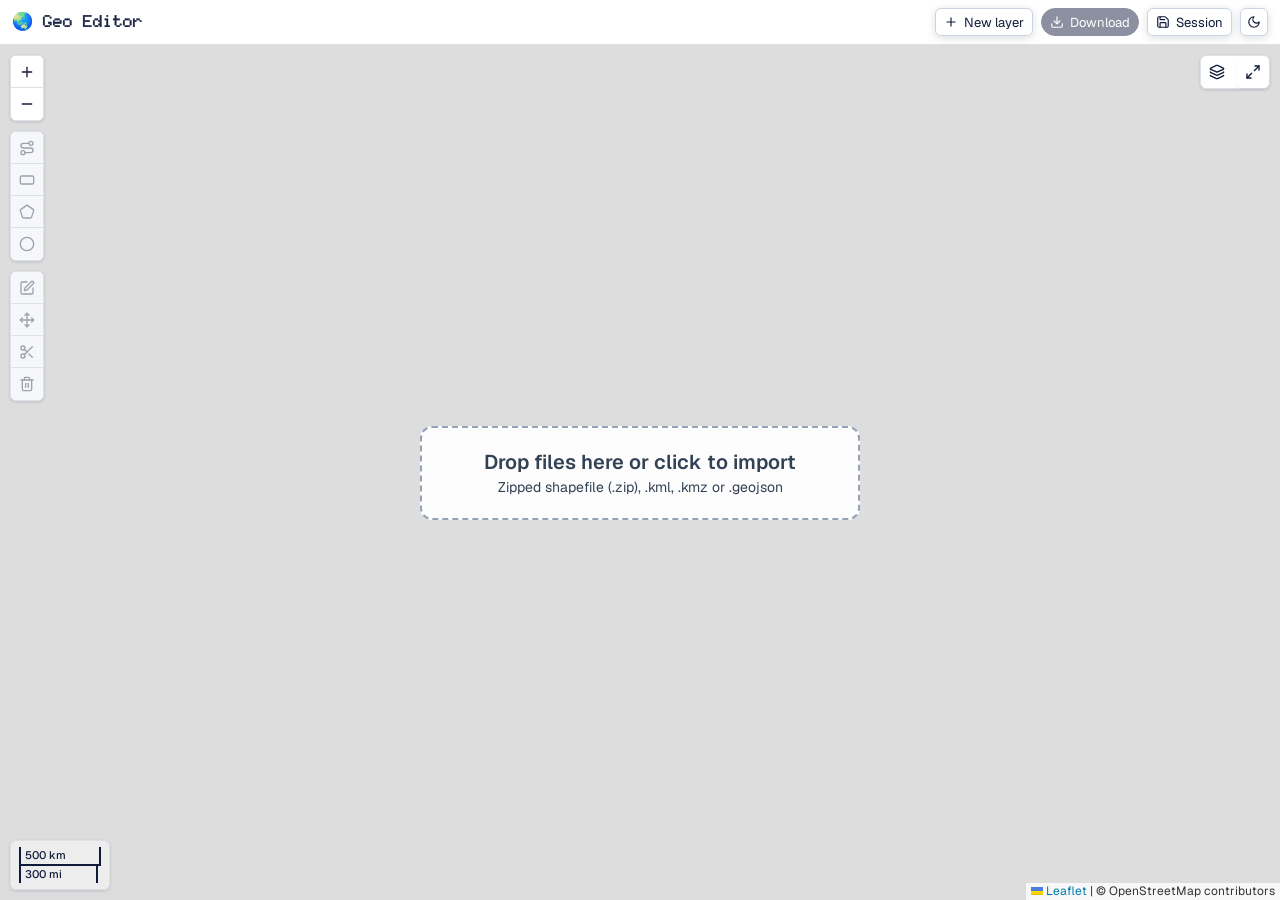
==== commit cd821b76: "Refinements to mobile UI part 1 - animation" ====
--- a/index.html
+++ b/index.html
@@ -55,6 +55,7 @@
         <button id="btnEditHelp" type="button" title="How to edit" aria-label="How to edit" aria-haspopup="dialog" aria-controls="editHelpDlg"><i data-lucide="circle-help" class="action-icon" aria-hidden="true"></i></button>
         <button id="btnToggleLayers" type="button" title="Collapse Layers panel" aria-label="Collapse Layers panel" aria-expanded="true" aria-controls="sidebarContent"><i data-lucide="panel-left-close" class="action-icon" aria-hidden="true"></i></button>
       </div>
+      <div id="sidebarBody">
       <div id="sidebarContent">
       <ul id="layerList"></ul>
       <p class="hint" id="layerHint">No layers yet. Upload a file or create a new layer.</p>
@@ -73,6 +74,7 @@
         </ul>
       </details>
       </div>
+      </div>
     </aside>
 
     <input id="sidebarSplitter" type="range" min="330" max="330" value="330" step="1" aria-label="Resize Layers panel" aria-controls="sidebar" title="Resize Layers panel">
@@ -99,7 +101,7 @@
           </div>
         </div>
       </div>
-      <div id="splitter" title="Drag to resize"></div>
+      <button id="splitter" type="button" aria-label="Resize or collapse attribute table" aria-controls="tablePanel" aria-expanded="true" title="Drag to resize; double-press to collapse table"></button>
       <div id="tablePanel">
         <div id="tableBar">
           <div id="tableHeading">
@@ -138,7 +140,7 @@
       <h1 id="aboutTitle" tabindex="-1">Geo Editor</h1>
       <p>Imagineered by Joseph Malicdem</p>
       <div class="about-details">
-        <p>Version 3.6</p>
+        <p>Version 3.7</p>
         <p>October 2026</p>
       </div>
       <a class="about-feedback" href="mailto:joseph.malicdem@team.telstra.com?subject=Geo%20Editor%20Feedback"><i data-lucide="mail" class="action-icon" aria-hidden="true"></i>Send feedback</a>
@@ -289,6 +291,8 @@
   </dialog>
 
   <script src="lib/leaflet.js"></script>
+  <script src="lib/esri-leaflet.js"></script>
+  <script src="lib/esri-leaflet-vector.js"></script>
   <script src="lib/pixi.min.js"></script>
   <script src="js/gpu-renderer.js"></script>
   <script src="lib/geoman.js"></script>
--- a/css/style.css
+++ b/css/style.css
@@ -1,3 +1,4 @@
+/* Geo Editor - Version 3.7 | October 2026 */
 @font-face {
   font-family: 'Geist';
   src: url('../lib/geist.woff2') format('woff2');
@@ -102,6 +103,7 @@
 
 #topbar {
   display: flex; align-items: center; gap: 8px; padding: 8px 12px;
+  position: relative; z-index: 6;
   background: var(--surface); color: var(--navy); flex: 0 0 auto;
   border-bottom: 1px solid var(--line);
 }
@@ -121,12 +123,18 @@
 #sidebar {
   flex: 0 0 330px; background: var(--panel-glass); border-right: 1px solid rgba(17, 26, 52, .12);
   padding: 10px; overflow: auto; position: relative; z-index: 2;
-  transition: flex-basis 320ms cubic-bezier(.22, 1, .36, 1);
   -webkit-backdrop-filter: blur(20px) saturate(180%); backdrop-filter: blur(20px) saturate(180%);
+}
+#topbar.panel-animating, #sidebar.panel-animating, #tablePanel.panel-animating {
+  will-change: transform; backface-visibility: hidden;
 }
 #sidebarHeader { display: flex; align-items: center; justify-content: space-between; gap: 8px; margin-bottom: 10px; }
 #sidebar h2 { margin: 0; font-size: 12px; text-transform: uppercase; color: var(--muted); }
 #btnToggleLayers { width: 28px; height: 28px; flex: 0 0 28px; padding: 0; }
+#btnToggleLayers svg { rotate: 0deg; transition: rotate 360ms cubic-bezier(.22, 0, .18, 1); }
+#btnToggleLayers[aria-expanded="false"] svg { rotate: 180deg; }
+#sidebarContent.panel-animating { will-change: transform; backface-visibility: hidden; }
+#sidebar.panel-animating:has(#sidebarContent.panel-animating) { will-change: clip-path; }
 #btnEditHelp { width: 28px; height: 28px; flex: 0 0 28px; padding: 0; margin-left: auto; }
 #btnEditHelp:hover:not(:disabled) { background: #fde68a; border-color: #fde68a; color: #713f12; }
 #sidebar details.help { display: none; }
@@ -223,10 +231,24 @@
 
 #workspace { flex: 1 1 auto; display: flex; flex-direction: column; justify-content: flex-end; min-width: 0; pointer-events: none; }
 #mapWrap { position: absolute; inset: 0; z-index: 0; pointer-events: auto; }
+#mapWrap:has(.fullscreen-controls-animating) { z-index: auto; }
+#map:has(.fullscreen-controls-animating) > .leaflet-map-pane { z-index: 0; }
+body:has(#map .fullscreen-controls-animating) { overflow: hidden; }
+#main:has(#map .fullscreen-controls-animating) { overflow: visible; }
 #map { position: absolute; inset: 0; }
+#map.map-fullscreen {
+  position: fixed; inset: 0; width: 100%; height: 100%; z-index: 10000;
+  --panel-left: 0px; --panel-top: 0px; --panel-bottom: 0px;
+  --map-controls-height: calc(100dvh - 20px) !important;
+}
+body:has(#map.map-fullscreen) #topbar,
+body:has(#map.map-fullscreen) #main > :not(#workspace),
+body:has(#map.map-fullscreen) #workspace > :not(#mapWrap),
+body:has(#map.map-fullscreen) #mapWrap > :not(#map) { visibility: hidden; }
 #map .leaflet-left { left: var(--panel-left); }
 #map .leaflet-top { top: var(--panel-top); }
 #map .leaflet-bottom { bottom: var(--panel-bottom); }
+#map :is(.leaflet-top, .leaflet-bottom).panel-animating { will-change: transform; }
 #map .leaflet-control-scale {
   margin-left: 10px; margin-bottom: 10px; padding: 6px 8px;
   border: 1px solid var(--line); border-radius: 6px; background: rgba(255, 255, 255, .45);
@@ -292,6 +314,7 @@
   outline: 3px solid var(--focus-ring); outline-offset: 2px;
 }
 #map .leaflet-control-layers {
+  display: flex; align-items: center; gap: 4px;
   padding: 0; border: 1px solid var(--line); border-radius: 6px;
   background: var(--surface); color: var(--ink); font: inherit;
   box-shadow: 0 1px 3px rgba(16, 26, 58, .16);
@@ -301,9 +324,18 @@
   border-radius: 5px; background-image: none; color: var(--navy);
 }
 #map .leaflet-control-layers-toggle svg { width: 16px; height: 16px; flex: 0 0 16px; }
+#map .map-fullscreen-toggle {
+  display: flex; align-items: center; justify-content: center; flex: 0 0 32px;
+  width: 32px; height: 32px; padding: 0; border: 0; border-radius: 5px;
+  background: transparent; color: var(--navy);
+}
+#map .map-fullscreen-toggle svg { width: 16px; height: 16px; flex: 0 0 16px; }
+#map .map-fullscreen-toggle:hover { background: var(--hover-fill); }
+#map .map-fullscreen-toggle:focus-visible { outline: 3px solid var(--focus-ring); outline-offset: 2px; }
+#map.compact-controls .map-fullscreen-toggle { width: 44px; height: 44px; flex-basis: 44px; }
 #map .leaflet-control-layers .leaflet-control-layers-list {
   display: block; position: absolute; top: calc(100% + 4px); right: 0;
-  width: 184px; max-width: calc(100vw - 24px); padding: 6px; margin: 0;
+  width: max-content; max-width: calc(100vw - 24px); padding: 6px; margin: 0;
   max-height: max(32px, calc(var(--map-controls-height, 400px) - 44px)); overflow: auto;
   border: 1px solid var(--line); border-radius: 8px; background: var(--surface);
   box-shadow: 0 12px 28px rgba(16, 26, 58, .16);
@@ -315,18 +347,22 @@
   opacity: 1; visibility: visible; pointer-events: auto; transform: translateY(0) scale(1);
 }
 #map .leaflet-control-layers-expanded::after {
-  content: ''; position: absolute; top: 100%; right: 0; width: 184px; height: 4px;
+  content: ''; position: absolute; top: 100%; right: 0; width: 100%; height: 4px;
 }
 #map .leaflet-control-layers label {
   padding: 6px 8px; min-height: 32px; border-radius: 4px; font-size: 13px;
   cursor: pointer; transition: background-color var(--ease-ui), color var(--ease-ui);
 }
 #map .leaflet-control-layers label > span { display: flex; align-items: center; gap: 8px; }
-#map .leaflet-control-layers-selector { margin: 0; top: 0; accent-color: var(--accent); }
+#map .leaflet-control-layers label > span > span { display: flex; align-items: center; gap: 10px; white-space: nowrap; }
+#map .leaflet-control-layers-selector { position: absolute; width: 1px; height: 1px; margin: 0; padding: 0; border: 0; overflow: hidden; clip-path: inset(50%); white-space: nowrap; }
+#map .leaflet-control-layers label:has(input:focus-visible) { outline: 2px solid var(--accent); outline-offset: -2px; }
+#map .basemap-preview { display: block; width: 28px; height: 28px; flex: 0 0 28px; overflow: hidden; border: 1px solid var(--line); border-radius: 4px; background: #ddd; }
+#map .basemap-preview img { display: block; width: 100%; height: 100%; object-fit: cover; }
 #map .leaflet-control-layers label:has(input:checked) { background: #eaf3ff; color: var(--navy); }
 #map .leaflet-control-layers label:hover { background: var(--hover-fill); color: var(--navy); }
 #map.compact-controls .leaflet-top.leaflet-left { display: flex; flex-wrap: wrap; align-items: flex-start; max-width: calc(100% - var(--panel-left) - 60px); max-height: var(--map-controls-height); overflow: visible; pointer-events: auto; padding: 0 4px 4px 0; }
-#map.compact-controls .leaflet-control-layers .leaflet-control-layers-list { top: 0; right: calc(100% + 4px); max-height: max(0px, calc(var(--map-controls-height) - 10px)); max-width: min(184px, calc(100vw - var(--panel-left) - 60px)); }
+#map.compact-controls .leaflet-control-layers .leaflet-control-layers-list { top: 0; right: calc(100% + 4px); max-height: max(0px, calc(var(--map-controls-height) - 10px)); max-width: calc(100vw - var(--panel-left) - 60px); }
 #map.compact-controls .leaflet-control-layers-expanded::after { top: 0; right: 100%; width: 4px; height: 100%; }
 #map.compact-controls .leaflet-pm-toolbar { display: flex; touch-action: none; user-select: none; -webkit-touch-callout: none; }
 #map.compact-controls .leaflet-pm-toolbar > .mobile-tool-current { order: -1; }
@@ -402,9 +438,12 @@
 .analysis-fields th:first-child, .analysis-fields td:first-child { text-align: left; }
 .analysis-issues { max-height: 160px; overflow: auto; white-space: pre-wrap; overflow-wrap: anywhere; font: inherit; }
 
-#splitter { flex: 0 0 6px; background: rgba(203, 213, 225, .75); cursor: row-resize; transition: background-color var(--ease-ui); position: relative; z-index: 3; pointer-events: auto; }
+#splitter { flex: 0 0 6px; width: 100%; height: 6px; min-height: 0; margin: 0; padding: 0; border: 0; border-radius: 0; background: rgba(203, 213, 225, .75); cursor: row-resize; transition: background-color var(--ease-ui); position: relative; z-index: 3; pointer-events: auto; touch-action: none; }
 #splitter:hover { background: #94a3b8; }
+#splitter.panel-animating { will-change: transform; backface-visibility: hidden; }
+#splitter:focus-visible { outline: 2px solid var(--focus-ring); outline-offset: -2px; }
 #tablePanel { flex: 0 0 38%; min-height: 80px; display: flex; flex-direction: column; background: var(--panel-glass); position: relative; z-index: 2; pointer-events: auto; -webkit-backdrop-filter: blur(20px) saturate(180%); backdrop-filter: blur(20px) saturate(180%); container-type: inline-size; }
+#tablePanel.table-collapsed { flex: 0 0 0 !important; min-height: 0; overflow: hidden; visibility: hidden; }
 #tableBar {
   display: flex; align-items: center; gap: 8px; padding: 6px 10px;
   border-bottom: 1px solid var(--line); background: rgba(245, 247, 250, .5); flex: 0 0 auto;
@@ -621,7 +660,7 @@
   button .action-icon,
   #layerList .layer-reorder svg, #layerList .layer-rename svg, #layerList .lmeta button svg, #layerList .kml-folder-row button svg,
   #tableBar button svg, table.attrs button svg, #aboutDlg .action-icon,
-  #map .leaflet-control-zoom svg, #map .leaflet-pm-toolbar svg, #map .leaflet-control-layers-toggle svg {
+  #map .leaflet-control-zoom svg, #map .leaflet-pm-toolbar svg, #map .leaflet-control-layers-toggle svg, #map .map-fullscreen-toggle svg {
     width: 24px; height: 24px; flex: 0 0 24px;
   }
   #map .leaflet-pm-toolbar .control-icon { width: 24px; height: 24px; }
@@ -687,7 +726,7 @@
   #tableTitle, dialog p, dialog output, #aboutDlg p { font-size: 14px; }
   button .action-icon,
   #tableBar button svg, table.attrs button svg, #aboutDlg .action-icon,
-  #map .leaflet-control-zoom svg, #map .leaflet-pm-toolbar svg, #map .leaflet-control-layers-toggle svg {
+  #map .leaflet-control-zoom svg, #map .leaflet-pm-toolbar svg, #map .leaflet-control-layers-toggle svg, #map .map-fullscreen-toggle svg {
     width: 18px; height: 18px; flex-basis: 18px;
   }
   #map .leaflet-pm-toolbar .control-icon { width: 18px; height: 18px; }
@@ -742,7 +781,9 @@
   #sidebar.collapsed #sidebarHeader { flex-direction: row; }
   #sidebar.collapsed #btnToggleLayers { order: 0; }
   #sidebar.collapsed #btnEditHelp { margin-left: auto; }
+  #sidebarBody { overflow: clip; }
   #btnToggleLayers svg { rotate: 90deg; }
+  #btnToggleLayers[aria-expanded="false"] svg { rotate: 270deg; }
   #workspace { flex: 1 1 auto; min-height: 0; }
   #map .leaflet-control-zoom { display: none; }
   #tablePanel { flex-basis: 42%; }
@@ -799,7 +840,7 @@
 @media (prefers-reduced-motion: reduce) {
   .progress-track.indeterminate::before { animation: none; }
   #layerList li.layer-dragging { scale: 1; }
-  button, select, #sidebar, #layerList li, #splitter, table.attrs tbody tr, .toast, dialog[open],
+  button, select, #sidebar, #btnToggleLayers svg, #layerList li, #splitter, table.attrs tbody tr, .toast, dialog[open],
   #map .leaflet-bar a, #map .leaflet-control-layers-toggle,
   #map .leaflet-control-layers-list, #map .leaflet-control-layers label,
   #map .leaflet-pm-actions-container, #layerList input[type=checkbox], #layerList input[type=checkbox]::after,
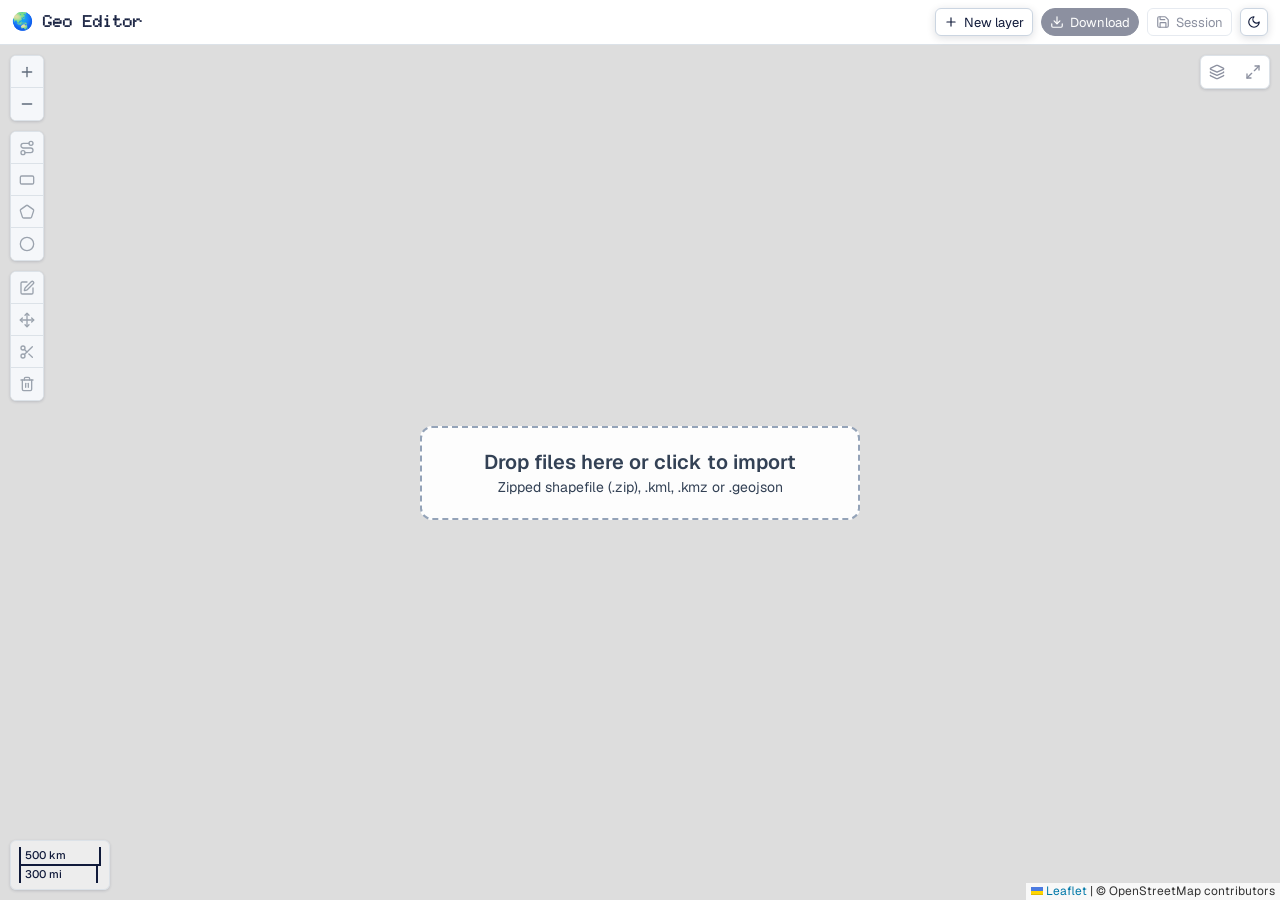
==== commit 2dce0637: "Add link preview metadata and screenshot thumbnail Add Open Graph and Twitter large-image previews f" ====
--- a/index.html
+++ b/index.html
@@ -4,6 +4,23 @@
   <meta charset="utf-8">
   <meta name="viewport" content="width=device-width, initial-scale=1">
   <title>Geo Editor</title>
+  <meta name="description" content="View, edit and export shapefiles, KML, KMZ and GeoJSON directly in your browser.">
+  <link rel="canonical" href="https://geoeditor.vercel.app/">
+  <meta property="og:type" content="website">
+  <meta property="og:site_name" content="Geo Editor">
+  <meta property="og:title" content="Geo Editor">
+  <meta property="og:description" content="View, edit and export shapefiles, KML, KMZ and GeoJSON directly in your browser.">
+  <meta property="og:url" content="https://geoeditor.vercel.app/">
+  <meta property="og:image" content="https://geoeditor.vercel.app/share-preview.png">
+  <meta property="og:image:type" content="image/png">
+  <meta property="og:image:width" content="1201">
+  <meta property="og:image:height" content="600">
+  <meta property="og:image:alt" content="Geo Editor showing a Sydney map with geospatial layers and an attribute table.">
+  <meta name="twitter:card" content="summary_large_image">
+  <meta name="twitter:title" content="Geo Editor">
+  <meta name="twitter:description" content="View, edit and export shapefiles, KML, KMZ and GeoJSON directly in your browser.">
+  <meta name="twitter:image" content="https://geoeditor.vercel.app/share-preview.png">
+  <meta name="twitter:image:alt" content="Geo Editor showing a Sydney map with geospatial layers and an attribute table.">
   <link rel="icon" type="image/svg+xml" href="data:image/svg+xml,%3Csvg xmlns='http://www.w3.org/2000/svg' viewBox='0 0 64 64'%3E%3Ctext x='32' y='54' font-size='56' text-anchor='middle'%3E%F0%9F%8C%8F%3C/text%3E%3C/svg%3E">
   <link rel="preload" href="lib/geist.woff2" as="font" type="font/woff2" crossorigin>
   <link rel="preconnect" href="https://fonts.googleapis.com">
@@ -140,8 +157,8 @@
       <h1 id="aboutTitle" tabindex="-1">Geo Editor</h1>
       <p>Imagineered by Joseph Malicdem</p>
       <div class="about-details">
-        <p>Version 3.7</p>
-        <p>October 2026</p>
+        <p>Version 3.8</p>
+        <p>November 2026</p>
       </div>
       <a class="about-feedback" href="mailto:joseph.malicdem@team.telstra.com?subject=Geo%20Editor%20Feedback"><i data-lucide="mail" class="action-icon" aria-hidden="true"></i>Send feedback</a>
       <label class="modal-focus-setting"><input id="toggleModalFocus" type="checkbox">Show modal focus indicators</label>
--- a/css/style.css
+++ b/css/style.css
@@ -233,8 +233,8 @@
 #mapWrap { position: absolute; inset: 0; z-index: 0; pointer-events: auto; }
 #mapWrap:has(.fullscreen-controls-animating) { z-index: auto; }
 #map:has(.fullscreen-controls-animating) > .leaflet-map-pane { z-index: 0; }
-body:has(#map .fullscreen-controls-animating) { overflow: hidden; }
-#main:has(#map .fullscreen-controls-animating) { overflow: visible; }
+body:has(#map .fullscreen-controls-animating, #map.map-fullscreen) { overflow: hidden; }
+#main:has(#map .fullscreen-controls-animating, #map.map-fullscreen) { overflow: visible; }
 #map { position: absolute; inset: 0; }
 #map.map-fullscreen {
   position: fixed; inset: 0; width: 100%; height: 100%; z-index: 10000;
@@ -263,6 +263,36 @@
   border: 1px solid var(--line); border-radius: 6px; background: var(--surface);
   box-shadow: 0 1px 3px rgba(16, 26, 58, .16);
 }
+#main.no-layers .leaflet-control-address { display: none; }
+#map .leaflet-control-address { position: relative; z-index: 1000; width: min(280px, calc(100vw - var(--panel-left) - 24px)); max-width: 100%; color: var(--ink); }
+#map .address-form { display: flex; align-items: center; position: relative; height: 40px; padding: 3px 4px; border: 1px solid var(--line); border-radius: 6px; background: var(--surface); box-shadow: 0 1px 3px rgba(16, 26, 58, .16); }
+#map .address-toggle { display: none; }
+#map .leaflet-control-address input { flex: 1; min-width: 0; width: 0; height: 32px; padding: 0 8px; border: 0; border-radius: 0; appearance: none; -webkit-appearance: none; background: transparent; box-shadow: none; color: inherit; line-height: 20px; outline-offset: -2px; }
+#map .leaflet-control-address input::-webkit-search-cancel-button,
+#map .leaflet-control-address input::-webkit-search-decoration { appearance: none; -webkit-appearance: none; }
+:root:not([data-modal-focus="true"]) #map .leaflet-control-address input:focus { outline: none; box-shadow: none; }
+#map .address-form > button { display: flex; align-items: center; justify-content: center; flex: 0 0 32px; width: 32px; height: 32px; padding: 0; border: 0; border-radius: 4px; background: transparent; box-shadow: none; }
+#map .address-form > button .action-icon { width: 16px; height: 16px; flex-basis: 16px; }
+#map .address-form > button[type="reset"]:hover { color: #dc2626; background: rgba(220, 38, 38, .12); }
+#map .address-results { position: absolute; bottom: calc(100% + 4px); right: 0; width: 100%; max-height: min(300px, 40dvh); overflow: auto; padding: 4px; background: var(--surface); border: 1px solid var(--line); border-radius: 6px; box-shadow: 0 4px 12px rgba(16, 26, 58, .16); z-index: 1100; }
+#map .address-status { padding: 6px; color: var(--muted); font-size: 12px; }
+#map .address-results button { display: block; width: 100%; padding: 9px 6px; border: 0; border-radius: 3px; background: transparent; box-shadow: none; text-align: left; line-height: 1.4; overflow-wrap: anywhere; }
+#map .address-results button:hover { background: var(--hover-fill); }
+@media (max-width: 760px) {
+  #map .leaflet-control-address { width: 44px; height: 44px; border-radius: 6px; background: var(--surface); box-shadow: 0 0 0 1px var(--line), 0 1px 3px rgba(16, 26, 58, .16); transition: width 260ms cubic-bezier(.22, 0, .18, 1); }
+  #map .leaflet-control-address.address-open { width: min(280px, calc(100vw - var(--panel-left) - 148px)); }
+  #map .address-toggle { display: flex; align-items: center; justify-content: center; position: absolute; right: 0; top: 0; width: 44px; height: 44px; padding: 0; border: 0; border-radius: 6px; background: transparent; color: inherit; box-shadow: none; opacity: 1; visibility: visible; transition: opacity 100ms 100ms, visibility 0s; }
+  #map .address-open .address-toggle { opacity: 0; visibility: hidden; transition: opacity 100ms, visibility 0s 100ms; }
+  #map .address-form { display: flex; position: absolute; bottom: 0; right: 0; width: 100%; height: 44px; padding: 0; border: 0; background: transparent; box-shadow: none; visibility: hidden; pointer-events: none; transition: visibility 0s 260ms; }
+  #map .address-open .address-form { visibility: visible; pointer-events: auto; transition-delay: 0s; }
+  #map .address-form > * { opacity: 0; transition: opacity 100ms; }
+  #map .address-open .address-form > * { opacity: 1; transition-delay: 100ms; }
+  #map .address-form input { height: 44px; font-size: 16px; }
+  #map .address-form > button { flex-basis: 44px; width: 44px; height: 44px; }
+}
+@media (prefers-reduced-motion: reduce) {
+  #map .leaflet-control-address, #map .address-toggle, #map .address-form, #map .address-form > * { transition: none; }
+}
 #map .leaflet-control-zoom a, #map .leaflet-pm-toolbar .leaflet-buttons-control-button {
   display: flex; align-items: center; justify-content: center; width: 32px; height: 32px;
   padding: 0; background-color: var(--surface); color: var(--navy); border-bottom: 1px solid var(--line);
@@ -331,6 +361,7 @@
 }
 #map .map-fullscreen-toggle svg { width: 16px; height: 16px; flex: 0 0 16px; }
 #map .map-fullscreen-toggle:hover { background: var(--hover-fill); }
+#map .leaflet-control-layers-toggle[aria-disabled="true"] { opacity: .48; cursor: not-allowed; }
 #map .map-fullscreen-toggle:focus-visible { outline: 3px solid var(--focus-ring); outline-offset: 2px; }
 #map.compact-controls .map-fullscreen-toggle { width: 44px; height: 44px; flex-basis: 44px; }
 #map .leaflet-control-layers .leaflet-control-layers-list {
@@ -373,7 +404,6 @@
 #map.compact-controls .leaflet-pm-toolbar .button-container:last-child > a { border-radius: 0 5px 5px 0; border-right: 0; }
 #map.compact-controls .leaflet-pm-toolbar .leaflet-pm-actions-container { top: calc(100% + 5px); left: 0; max-width: min(260px, calc(100vw - 120px)); }
 #map.compact-controls .leaflet-pm-toolbar:not(.mobile-tools-open) > .mobile-tool-current > a { border-radius: 5px; border-right: 0; }
-#map.compact-controls .leaflet-pm-toolbar:not(.mobile-tools-open) .leaflet-pm-actions-container { top: 0; left: calc(100% + 5px); max-width: calc(100vw - 100px); }
 @media (prefers-reduced-motion: no-preference) {
   #map.compact-controls .leaflet-pm-toolbar > .button-container:not(.mobile-tool-current) {
     transition: max-width 220ms cubic-bezier(.22, 1, .36, 1), opacity 180ms ease, transform 220ms cubic-bezier(.22, 1, .36, 1), visibility 0s linear 220ms;
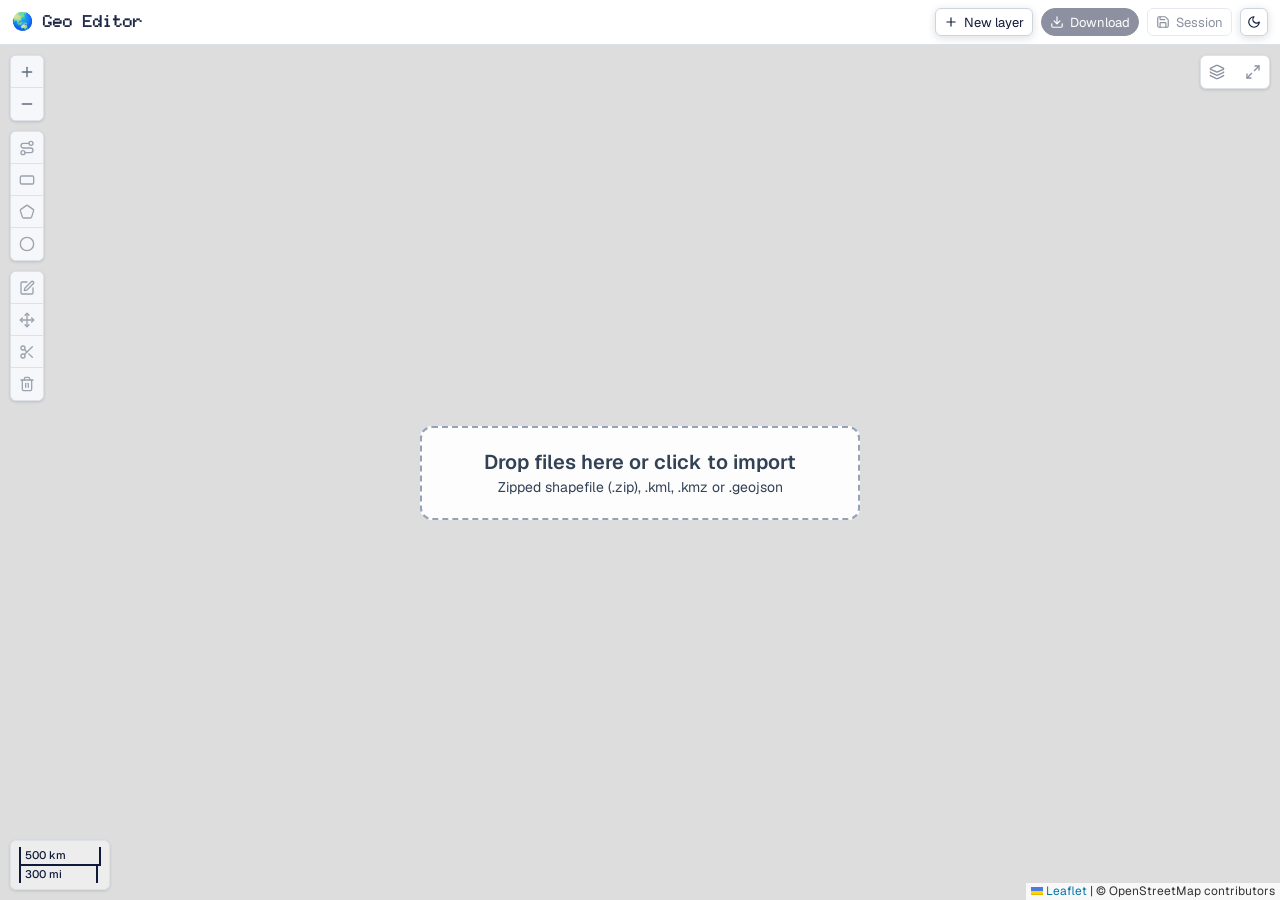
==== commit 3339445c: "Fix attribute undo and add redo controls and shortcuts" ====
--- a/index.html
+++ b/index.html
@@ -128,7 +128,8 @@
           <div id="tableActions">
           <input id="filter" type="search" aria-label="Filter rows" placeholder="Filter rows…">
           <button id="btnFilter" type="button" title="Filter rows" aria-label="Filter rows" aria-haspopup="dialog" aria-pressed="false" disabled><i data-lucide="filter" class="action-icon" aria-hidden="true"></i></button>
-          <button id="btnUndo" title="Undo last table edit" aria-label="Undo last table edit" disabled><i data-lucide="undo-2" class="action-icon" aria-hidden="true"></i><span class="button-label">Undo</span></button>
+          <button id="btnUndo" title="Undo last table edit" aria-label="Undo last table edit" disabled><i data-lucide="undo-2" class="action-icon" aria-hidden="true"></i></button>
+          <button id="btnRedo" title="Redo last table edit" aria-label="Redo last table edit" disabled><i data-lucide="redo-2" class="action-icon" aria-hidden="true"></i></button>
           <button id="btnAddField" title="Add an attribute column" aria-label="Add an attribute column"><i data-lucide="plus" class="action-icon" aria-hidden="true"></i><span class="button-label">Field</span></button>
           <button id="btnBulkDelete" title="Delete features by an attribute condition" aria-label="Bulk delete" disabled><i data-lucide="trash-2" class="action-icon" aria-hidden="true"></i><span class="button-label">Bulk delete</span></button>
           <span id="pager" class="pager">
--- a/css/style.css
+++ b/css/style.css
@@ -484,6 +484,7 @@
 #btnFilter[aria-pressed="true"] { color: var(--accent-dark); border-color: var(--accent); background: var(--hover-fill); }
 #tableActions { display: flex; flex: 1 1 auto; flex-wrap: wrap; align-items: center; justify-content: flex-end; gap: 8px; min-width: 0; max-width: 100%; margin-left: auto; }
 #tableBar button { height: 28px; flex-shrink: 0; white-space: nowrap; }
+#btnUndo, #btnRedo { width: 28px; padding: 0; }
 #filter { padding: 5px 9px; border: 1px solid #cbd5e1; border-radius: 6px; width: 200px; background: var(--surface); transition: border-color var(--ease-ui), box-shadow var(--ease-ui); }
 #filter:focus { border-color: var(--accent); box-shadow: 0 0 0 3px var(--focus-ring); outline: 0; }
 .pager { display: inline-flex; align-items: center; gap: 6px; }
@@ -544,6 +545,7 @@
 .toast.warn { background: #b45309; }
 
 dialog { border: 1px solid var(--line); border-radius: 8px; padding: 18px 20px; min-width: 340px; box-shadow: 0 14px 40px rgba(15, 23, 42, .22); }
+dialog.toolbar-anchored { position: fixed; inset: auto; margin: 0; left: var(--dialog-left); top: var(--dialog-top); transform-origin: top right; }
 :root:not([data-modal-focus="true"]) dialog :focus { outline: none !important; box-shadow: none !important; }
 :root[data-modal-focus="true"] dialog :focus-visible { outline: 3px solid var(--focus-ring); outline-offset: 2px; }
 #aboutDlg { min-width: 0; width: min(360px, calc(100vw - 24px)); max-height: calc(100dvh - 24px); padding: 12px 16px 24px; overflow: auto; }
@@ -565,6 +567,23 @@
 #dlg.compact :is(form, #dlgBody, label, select) { min-width: 0; max-width: 100%; }
 #dlg.compact .radio-options label { overflow-wrap: anywhere; }
 #dlg.compact menu { flex-wrap: wrap; }
+#dlg.compact:has(.contained-picker) { overflow: visible; transition: width 180ms ease; }
+#dlg.compact:has(.contained-picker) form { display: flex; flex-direction: column; min-height: 0; }
+#dlg.compact:has(.contained-picker) menu { margin-top: auto; margin-bottom: 0; }
+#dlgBody > [hidden] { display: none; }
+#dlg .contained-picker { position: relative; min-width: 0; margin-top: 4px; font-weight: 400; }
+#dlg .contained-picker summary { display: flex; align-items: center; gap: 8px; min-height: 36px; padding: 6px 10px; border: 1px solid #cbd5e1; border-radius: 6px; cursor: pointer; list-style: none; }
+#dlg .contained-picker summary::-webkit-details-marker { display: none; }
+#dlg .contained-picker summary span { min-width: 0; flex: 1; overflow: hidden; text-overflow: ellipsis; white-space: nowrap; }
+#dlg .contained-picker summary svg { transition: rotate 180ms ease; }
+#dlg .contained-picker summary[aria-expanded="true"] svg { rotate: 180deg; }
+#dlg .contained-picker select { appearance: auto; display: block; position: absolute; z-index: 2; top: calc(100% + 4px); left: 50%; transform: translateX(-50%); transform-origin: top center; width: calc(100% + 64px); min-width: 0; max-width: calc(100vw - 16px); max-height: min(240px, calc(50dvh - 16px)); margin: 0; padding: 4px; background: var(--surface); color: var(--ink); overflow: auto; box-shadow: 0 8px 24px rgba(0, 0, 0, .22); transition: width 180ms ease, max-width 180ms ease, max-height 180ms ease; }
+#dlg.compact #dlgBody .contained-picker select { max-width: calc(100vw - 16px); }
+#dlg .contained-picker option { padding: 8px; overflow: hidden; text-overflow: ellipsis; }
+#dlg .contained-picker summary:focus-visible { outline: 3px solid var(--focus-ring); outline-offset: 2px; }
+@media (prefers-reduced-motion: reduce) {
+  #dlg.compact:has(.contained-picker), #dlg .contained-picker select, #dlg .contained-picker summary svg { transition: none; }
+}
 #editHelpDlg { min-width: 0; width: min(560px, calc(100vw - 24px)); max-height: calc(100dvh - 24px); overflow: auto; }
 dialog[open] { animation: dialog-enter 160ms ease-out both; }
 dialog[open].closing { animation: dialog-exit 180ms ease-in both; }
@@ -725,7 +744,7 @@
   table.attrs { --geometry-column-width: 188px; font-size: 16px; }
   table.attrs .geometry-preview { width: 28px; height: 28px; flex-basis: 28px; }
   #tablePanel { min-height: 120px; }
-  #tableBar { display: grid; grid-template-columns: minmax(0, 1fr) repeat(4, 44px); gap: 8px; align-items: center; }
+  #tableBar { display: grid; grid-template-columns: minmax(0, 1fr) repeat(5, 44px); gap: 8px; align-items: center; }
   #tableBar button { height: 44px; }
   #tableHeading { grid-column: 1; grid-row: 1; }
   #tableTitle { max-width: 100%; overflow: hidden; text-overflow: ellipsis; white-space: nowrap; }
@@ -733,8 +752,9 @@
   #tableActions > button { grid-row: 1; width: 44px; padding: 0; }
   #btnFilter { display: inline-flex; grid-column: 2; }
   #btnUndo { grid-column: 3; }
-  #btnAddField { grid-column: 4; }
-  #btnBulkDelete { grid-column: 5; }
+  #btnRedo { grid-column: 4; }
+  #btnAddField { grid-column: 5; }
+  #btnBulkDelete { grid-column: 6; }
   #tableActions .button-label { display: none; }
   #filter { display: none; }
   #pager { grid-column: 1 / -1; justify-self: end; margin-left: 0; }
@@ -788,7 +808,7 @@
   table.attrs .fname { min-height: 32px; }
   table.attrs .geometry-preview { width: 22px; height: 22px; flex-basis: 22px; }
   #tablePanel { min-height: 96px; }
-  #tableBar { grid-template-columns: minmax(0, 1fr) repeat(4, 36px); gap: 6px; }
+  #tableBar { grid-template-columns: minmax(0, 1fr) repeat(5, 36px); gap: 6px; }
   #tableBar button { height: 36px; }
   #tableActions > button { width: 36px; }
 }
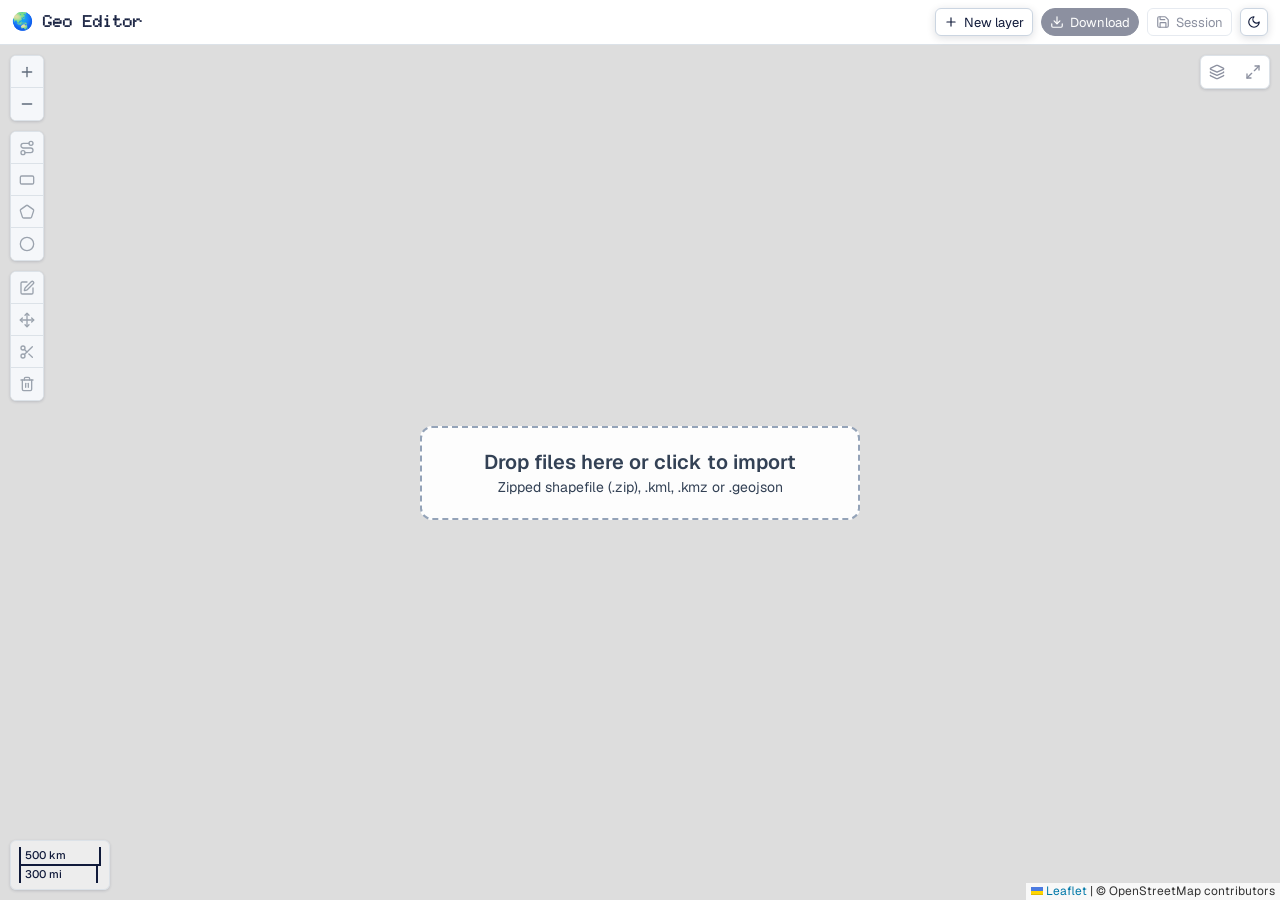
==== commit d399fb42: "Version 3.9 Technology Filter Add animated technology filter disclosure and double-click isolation w" ====
--- a/index.html
+++ b/index.html
@@ -158,7 +158,7 @@
       <h1 id="aboutTitle" tabindex="-1">Geo Editor</h1>
       <p>Imagineered by Joseph Malicdem</p>
       <div class="about-details">
-        <p>Version 3.8</p>
+        <p>Version 3.9</p>
         <p>November 2026</p>
       </div>
       <a class="about-feedback" href="mailto:joseph.malicdem@team.telstra.com?subject=Geo%20Editor%20Feedback"><i data-lucide="mail" class="action-icon" aria-hidden="true"></i>Send feedback</a>
--- a/css/style.css
+++ b/css/style.css
@@ -1,4 +1,4 @@
-/* Geo Editor - Version 3.7 | October 2026 */
+/* Geo Editor - Version 3.9 | November 2026 */
 @font-face {
   font-family: 'Geist';
   src: url('../lib/geist.woff2') format('woff2');
@@ -197,6 +197,24 @@
 #layerList .lname { font-weight: 600; overflow: hidden; text-overflow: ellipsis; white-space: nowrap; }
 #layerList .lmeta { grid-column: 1 / -1; display: flex; align-items: center; gap: 4px; font-size: 12px; color: #6b7280; }
 #layerList .lmeta .spacer { flex: 1; }
+#layerList .layer-label-toggle { grid-column: 1 / -1; display: flex; align-items: center; gap: 6px; width: fit-content; cursor: pointer; }
+#layerList .layer-technology-filter { grid-column: 1 / -1; min-width: 0; border-top: 1px solid var(--line); padding-top: 4px; }
+#layerList .layer-technology-filter summary { display: flex; align-items: center; gap: 6px; min-height: 28px; cursor: pointer; }
+#layerList .layer-technology-filter summary svg { width: 16px; height: 16px; flex: 0 0 16px; }
+#layerList .layer-technology-filter summary > span { min-width: 0; overflow-wrap: anywhere; }
+#layerList .layer-technology-filter .technology-chevron { margin-left: auto; transition: transform 180ms cubic-bezier(.22, 1, .36, 1); }
+#layerList .layer-technology-filter summary[aria-expanded="true"] .technology-chevron { transform: rotate(180deg); }
+#layerList .technology-options { display: grid; grid-template-columns: repeat(2, minmax(0, 1fr)); gap: 8px; padding: 6px 0; }
+#layerList .technology-all { grid-column: 1 / -1; }
+#layerList .technology-options fieldset { min-width: 0; margin: 0; padding: 0; border: 0; }
+#layerList .technology-options legend { padding: 0; font-weight: 600; }
+#layerList .technology-options label { display: flex; align-items: center; gap: 6px; min-height: 28px; cursor: pointer; font-size: 12px; overflow-wrap: anywhere; }
+#layerList .technology-options input:indeterminate { background-color: var(--accent-dark); border-color: var(--accent-dark); }
+#layerList .technology-options input:indeterminate::after { width: 8px; height: 0; border: 0; border-top: 2px solid #fff; opacity: 1; transform: none; }
+@media (max-width: 1024px) {
+  #layerList .technology-options { grid-template-columns: minmax(0, 1fr); }
+  #layerList .layer-technology-filter summary, #layerList .technology-options label { min-height: 36px; font-size: 13px; }
+}
 #layerList .layer-actions { display: flex; align-items: center; gap: 4px; }
 #layerList .lmeta button, #layerList .layer-rename { width: 28px; height: 28px; min-height: 28px; flex: 0 0 28px; padding: 0; font-size: 13px; }
 #layerList .lmeta button svg, #layerList .layer-rename svg { width: 16.2624px; height: 16.2624px; flex: 0 0 16.2624px; vertical-align: middle; }
@@ -698,8 +716,8 @@
 }
 
 @media (max-width: 1024px) {
-  body { font-size: 16px; }
-  button { min-width: 44px; min-height: 44px; font-size: 16px; }
+  body { font-size: 14px; }
+  button { min-width: 36px; min-height: 36px; font-size: 14px; }
   #sidebar h2 { font-size: 14px; }
   #layerList .lmeta, #layerList .kml-folder-count, #tableCount, .popup-form label { font-size: 14px; }
   #layerList .kml-folder-name, #emptyUpload { font-size: 15px; }
@@ -710,46 +728,57 @@
   #layerList .layer-reorder svg, #layerList .layer-rename svg, #layerList .lmeta button svg, #layerList .kml-folder-row button svg,
   #tableBar button svg, table.attrs button svg, #aboutDlg .action-icon,
   #map .leaflet-control-zoom svg, #map .leaflet-pm-toolbar svg, #map .leaflet-control-layers-toggle svg, #map .map-fullscreen-toggle svg {
-    width: 24px; height: 24px; flex: 0 0 24px;
+    width: 18px; height: 18px; flex: 0 0 18px;
   }
-  #map .leaflet-pm-toolbar .control-icon { width: 24px; height: 24px; }
-  #btnTheme, #btnToggleLayers, #btnEditHelp { width: 44px; height: 44px; flex-basis: 44px; }
-  #headerActions > button { width: 44px; height: 44px; padding: 0; }
+  #map .leaflet-pm-toolbar .control-icon { width: 18px; height: 18px; }
+  #btnTheme, #btnToggleLayers, #btnEditHelp { width: 36px; height: 36px; flex-basis: 36px; }
+  #headerActions > button { width: 36px; height: 36px; padding: 0; }
   #headerActions .button-label { display: none; }
-  .progress-cancel, #aboutDlg .about-close { width: 44px; height: 44px; }
-  #aboutDlg .about-feedback { min-height: 44px; }
+  .progress-cancel, #aboutDlg .about-close { width: 36px; height: 36px; }
+  #aboutDlg .about-feedback { min-height: 36px; }
   dialog menu { flex-wrap: wrap; }
-  #layerList .layer-reorder, #layerList .layer-rename, #layerList .lmeta button, #layerList .kml-folder-row button { width: 44px; height: 44px; min-height: 44px; flex-basis: 44px; }
+  #layerList .layer-reorder, #layerList .layer-rename, #layerList .lmeta button, #layerList .kml-folder-row button { width: 32px; height: 32px; min-width: 32px; min-height: 32px; flex-basis: 32px; }
+  #layerList .layer-reorder svg, #layerList .layer-rename svg, #layerList .lmeta button svg, #layerList .kml-folder-row button svg { width: 16px; height: 16px; flex-basis: 16px; }
   #layerList > li > .layer-reorder, #layerList > li > input { grid-row: 1 / span 2; }
   #layerList > li > .lname { grid-column: -3 / -2; grid-row: 1; align-self: end; }
   #layerList > li > .layer-rename { grid-column: -2 / -1; grid-row: 1 / span 2; }
   #layerList .lmeta { display: contents; }
   #layerList .lmeta > span:first-child { grid-column: -3 / -2; grid-row: 2; align-self: start; min-width: 0; overflow-wrap: anywhere; }
   #layerList .lmeta .spacer { display: none; }
-  #layerList .layer-actions { grid-column: 1 / -1; display: grid; grid-template-columns: repeat(5, 44px); gap: 4px; margin-top: 4px; }
-  #layerList input[type=checkbox], #layerList input[type=color] { width: 36px; height: 36px; }
-  #layerList input[type=checkbox]::after { width: 7px; height: 13px; border-width: 0 3px 3px 0; }
-  #layerList .kml-folder-row { grid-template-columns: 36px 36px minmax(0, 1fr) auto 44px; min-height: 44px; }
-  #layerList .kml-folder-row > button:first-child { width: 36px; height: 36px; min-width: 36px; min-height: 36px; flex-basis: 36px; }
-  #layerList .kml-folder-row > button:first-child svg { width: 20px; height: 20px; flex-basis: 20px; }
+  #layerList .layer-actions { grid-column: 1 / -1; display: grid; grid-template-columns: repeat(5, 32px); gap: 4px; margin-top: 4px; }
+  #layerList input[type=checkbox], #layerList input[type=color] { width: 24px; height: 24px; }
+  #layerList input[type=checkbox]::after { width: 5px; height: 9px; border-width: 0 2px 2px 0; }
+  #layerList .kml-folder-row { grid-template-columns: 32px 24px minmax(0, 1fr) auto 32px; min-height: 32px; }
+  #layerList .kml-folder-row > button:first-child { width: 32px; height: 32px; min-width: 32px; min-height: 32px; flex-basis: 32px; }
+  #layerList .kml-folder-row > button:first-child svg { width: 16px; height: 16px; flex-basis: 16px; }
   #map .leaflet-control-zoom a, #map .leaflet-pm-toolbar .leaflet-buttons-control-button,
-  #map .leaflet-control-layers-toggle { width: 44px; height: 44px; }
-  #map .leaflet-pm-toolbar .leaflet-pm-actions-container .leaflet-pm-action { min-width: 44px; height: 44px; }
-  #map .leaflet-control-layers label { min-height: 44px; }
-  #map .leaflet-popup-close-button { display: grid; place-items: center; width: 44px; height: 44px; font-size: 28px; line-height: 1; }
+  #map .leaflet-control-layers-toggle, #map.compact-controls .map-fullscreen-toggle { width: 36px; height: 36px; flex-basis: 36px; }
+  #map .leaflet-control-address button .action-icon { width: 18px; height: 18px; flex-basis: 18px; }
+  #map .leaflet-pm-toolbar .leaflet-pm-actions-container .leaflet-pm-action { min-width: 36px; height: 36px; }
+  #map .leaflet-control-layers label { min-height: 36px; }
+  #map .leaflet-popup-close-button { display: grid; place-items: center; width: 36px; height: 36px; font-size: 24px; line-height: 1; }
   .popup-form h4 { padding-right: 28px; }
-  table.attrs .sort, table.attrs .x { width: 44px; height: 44px; min-height: 44px; flex-basis: 44px; }
-  table.attrs .fname { min-height: 44px; }
-  table.attrs .rn-actions button { width: 44px; height: 44px; min-height: 44px; }
-  table.attrs { --geometry-column-width: 188px; font-size: 16px; }
-  table.attrs .geometry-preview { width: 28px; height: 28px; flex-basis: 28px; }
+  table.attrs button { min-width: 24px; min-height: 24px; font-size: 12px; }
+  table.attrs .sort, table.attrs .x, table.attrs .rn-actions button { width: 24px; height: 24px; min-height: 24px; flex-basis: 24px; }
+  table.attrs .fname { min-width: 0; min-height: 24px; }
+  table.attrs { --geometry-column-width: 112px; font-size: 12px; }
+  table.attrs .th { min-height: 30px; gap: 2px; padding: 2px; }
+  table.attrs .preview-content { gap: 4px; padding: 0 4px; }
+  table.attrs .geometry-preview { width: 18px; height: 18px; flex-basis: 18px; }
+  table.attrs button svg { width: 16px; height: 16px; flex-basis: 16px; }
+  table.attrs td input { height: 28px; padding: 3px 6px; font-size: 12px; }
+  table.attrs td input:focus { font-size: 16px; }
+  table.attrs td.rn { min-width: 32px; padding: 0 4px; }
   #tablePanel { min-height: 120px; }
-  #tableBar { display: grid; grid-template-columns: minmax(0, 1fr) repeat(5, 44px); gap: 8px; align-items: center; }
-  #tableBar button { height: 44px; }
+  #tableBar { display: grid; grid-template-columns: minmax(0, 1fr) repeat(5, 32px); gap: 5px; align-items: center; }
+  #tableBar button { min-width: 32px; min-height: 32px; height: 32px; font-size: 12px; }
+  #tableBar button svg { width: 18px; height: 18px; flex-basis: 18px; }
+  #tableTitle { font-size: 13px; }
+  #tableCount, #pgInfo { font-size: 12px; }
   #tableHeading { grid-column: 1; grid-row: 1; }
   #tableTitle { max-width: 100%; overflow: hidden; text-overflow: ellipsis; white-space: nowrap; }
   #tableActions { display: contents; }
-  #tableActions > button { grid-row: 1; width: 44px; padding: 0; }
+  #tableActions > button { grid-row: 1; width: 32px; padding: 0; }
   #btnFilter { display: inline-flex; grid-column: 2; }
   #btnUndo { grid-column: 3; }
   #btnRedo { grid-column: 4; }
@@ -775,7 +804,7 @@
   .feature-description { font-size: 12px; }
   #tableTitle, dialog p, dialog output, #aboutDlg p { font-size: 14px; }
   button .action-icon,
-  #tableBar button svg, table.attrs button svg, #aboutDlg .action-icon,
+  #tableBar button svg, #aboutDlg .action-icon,
   #map .leaflet-control-zoom svg, #map .leaflet-pm-toolbar svg, #map .leaflet-control-layers-toggle svg, #map .map-fullscreen-toggle svg {
     width: 18px; height: 18px; flex-basis: 18px;
   }
@@ -803,17 +832,14 @@
   #map .leaflet-pm-toolbar .leaflet-pm-actions-container .leaflet-pm-action { min-width: 36px; height: 36px; }
   #map .leaflet-control-layers label { min-height: 36px; }
   #map .leaflet-popup-close-button { width: 36px; height: 36px; font-size: 24px; }
-  table.attrs { --geometry-column-width: 148px; font-size: 13px; }
-  table.attrs .sort, table.attrs .x, table.attrs .rn-actions button { width: 32px; height: 32px; min-width: 32px; min-height: 32px; flex-basis: 32px; }
-  table.attrs .fname { min-height: 32px; }
-  table.attrs .geometry-preview { width: 22px; height: 22px; flex-basis: 22px; }
   #tablePanel { min-height: 96px; }
-  #tableBar { grid-template-columns: minmax(0, 1fr) repeat(5, 36px); gap: 6px; }
-  #tableBar button { height: 36px; }
-  #tableActions > button { width: 36px; }
 }
 
 @media (max-width: 760px) {
+  #map .leaflet-control-address, #map .address-toggle, #map .address-form { height: 36px; }
+  #map .leaflet-control-address, #map .address-toggle { width: 36px; }
+  #map .address-form input { height: 36px; }
+  #map .address-form > button { width: 36px; height: 36px; flex-basis: 36px; }
   #emptyState { padding: 0 48px 32px; }
   #emptyUpload { width: min(240px, 100%); padding: 10px 12px; gap: 2px; border-radius: 8px; font-size: 14px; }
   #emptyState .big { font-size: 16px; margin-bottom: 2px; }
@@ -893,7 +919,7 @@
   button, select, #sidebar, #btnToggleLayers svg, #layerList li, #splitter, table.attrs tbody tr, .toast, dialog[open],
   #map .leaflet-bar a, #map .leaflet-control-layers-toggle,
   #map .leaflet-control-layers-list, #map .leaflet-control-layers label,
-  #map .leaflet-pm-actions-container, #layerList input[type=checkbox], #layerList input[type=checkbox]::after,
+  #map .leaflet-pm-actions-container, #layerList input[type=checkbox], #layerList input[type=checkbox]::after, #layerList .technology-chevron,
   dialog .radio-options label, dialog .radio-options input, dialog .radio-options input::before {
     animation-duration: .01ms !important;
     transition-duration: .01ms !important;
